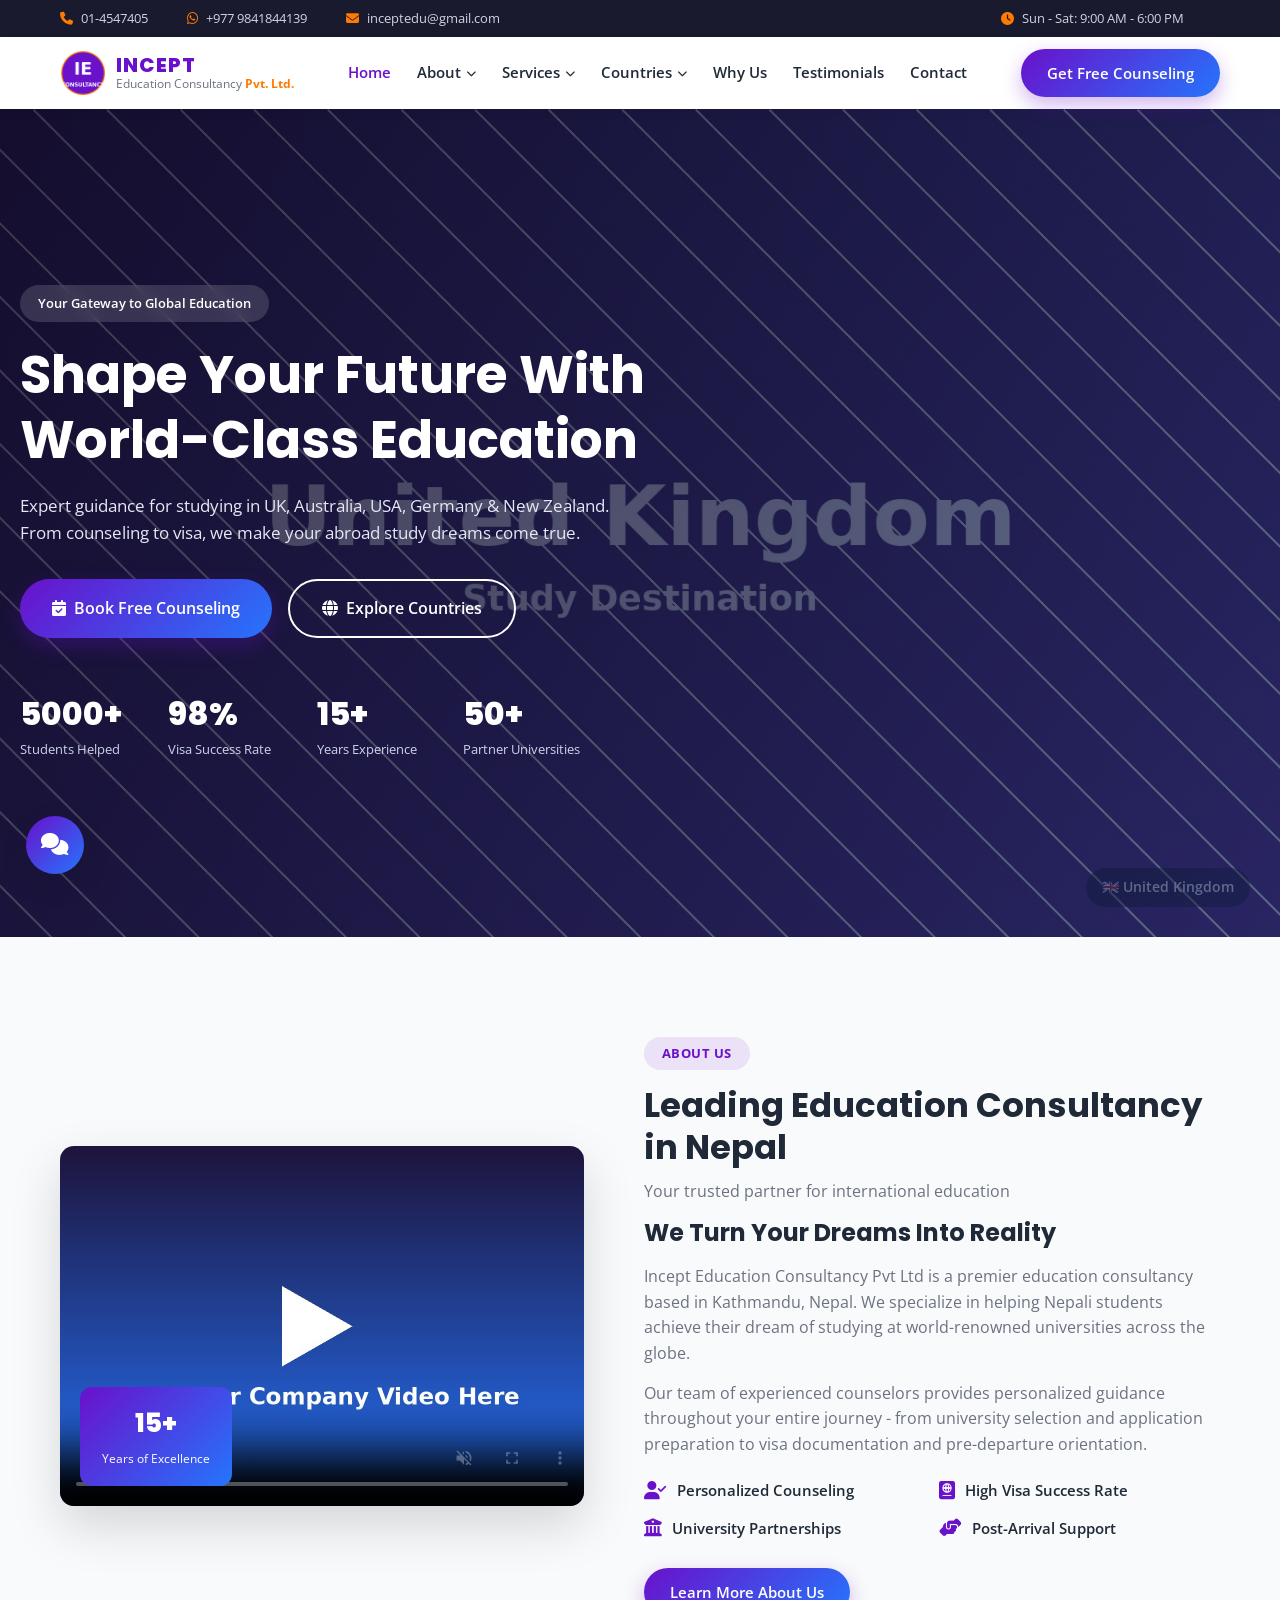
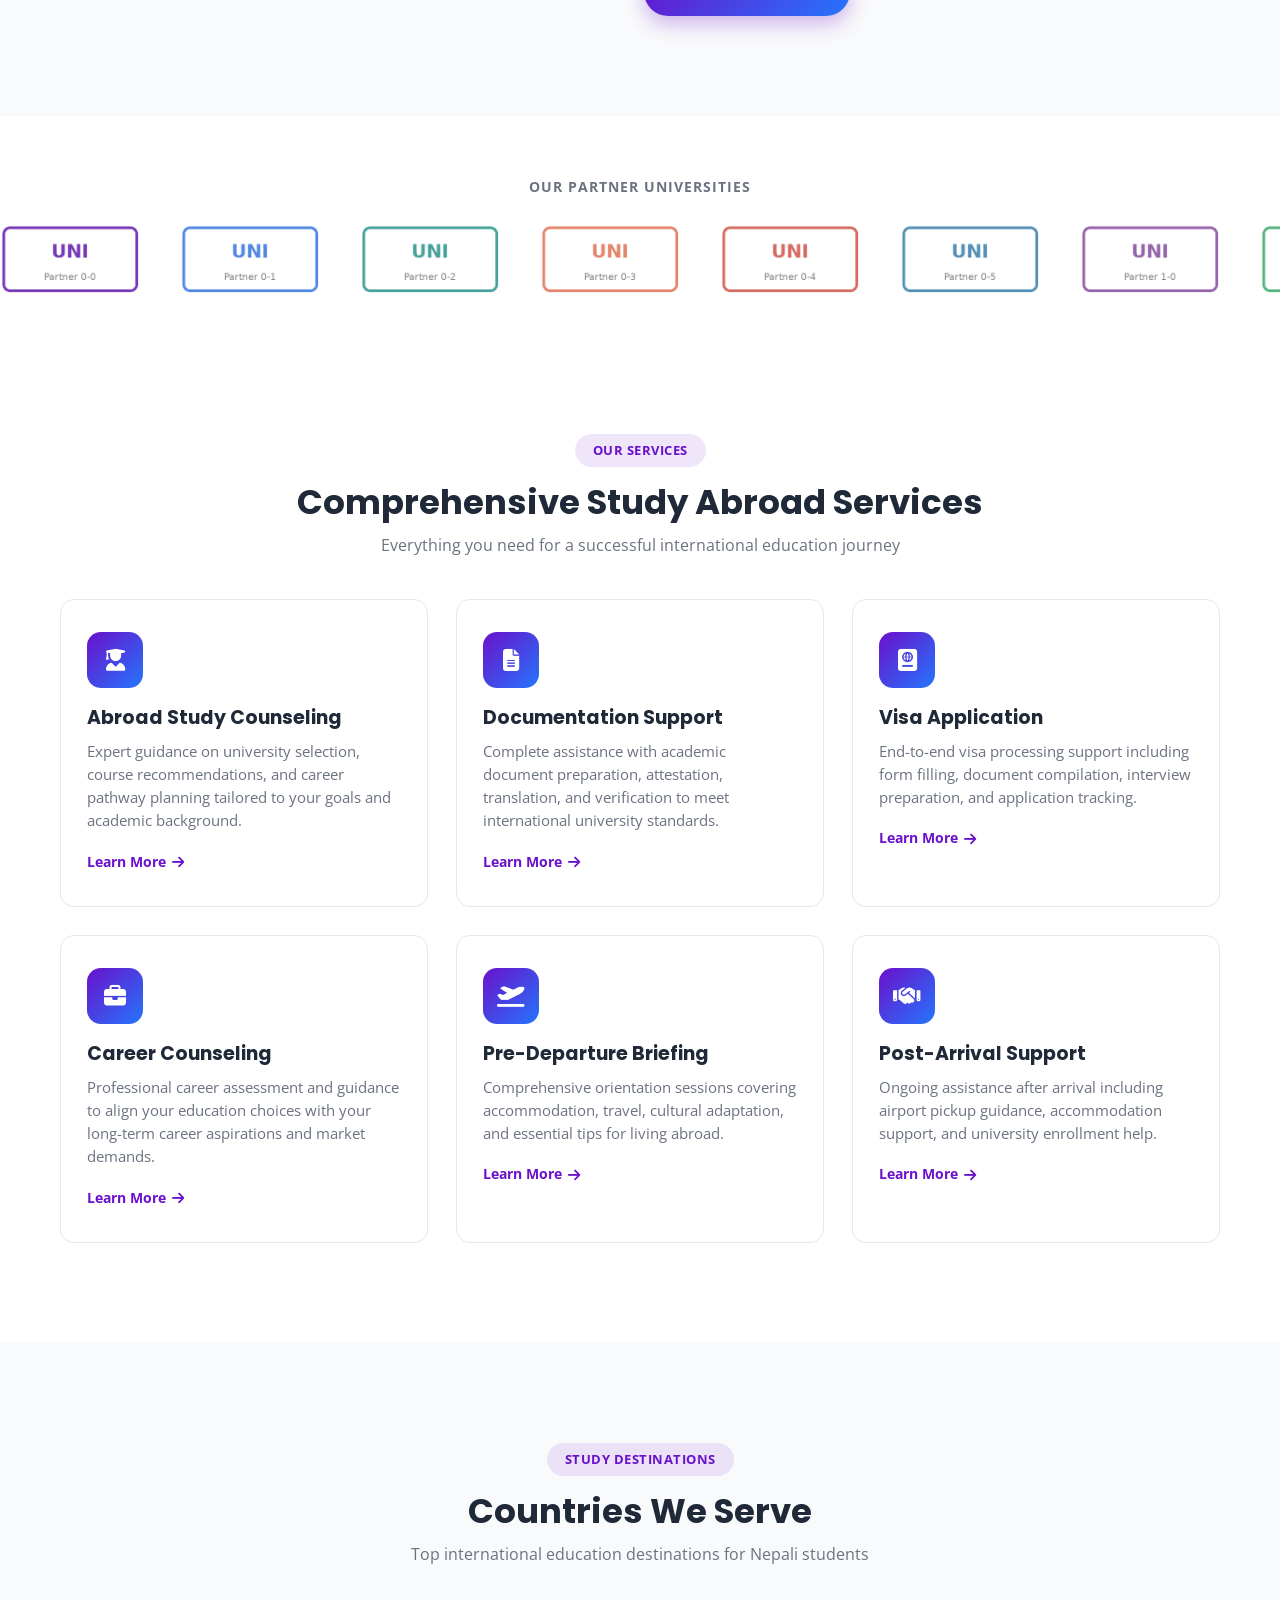
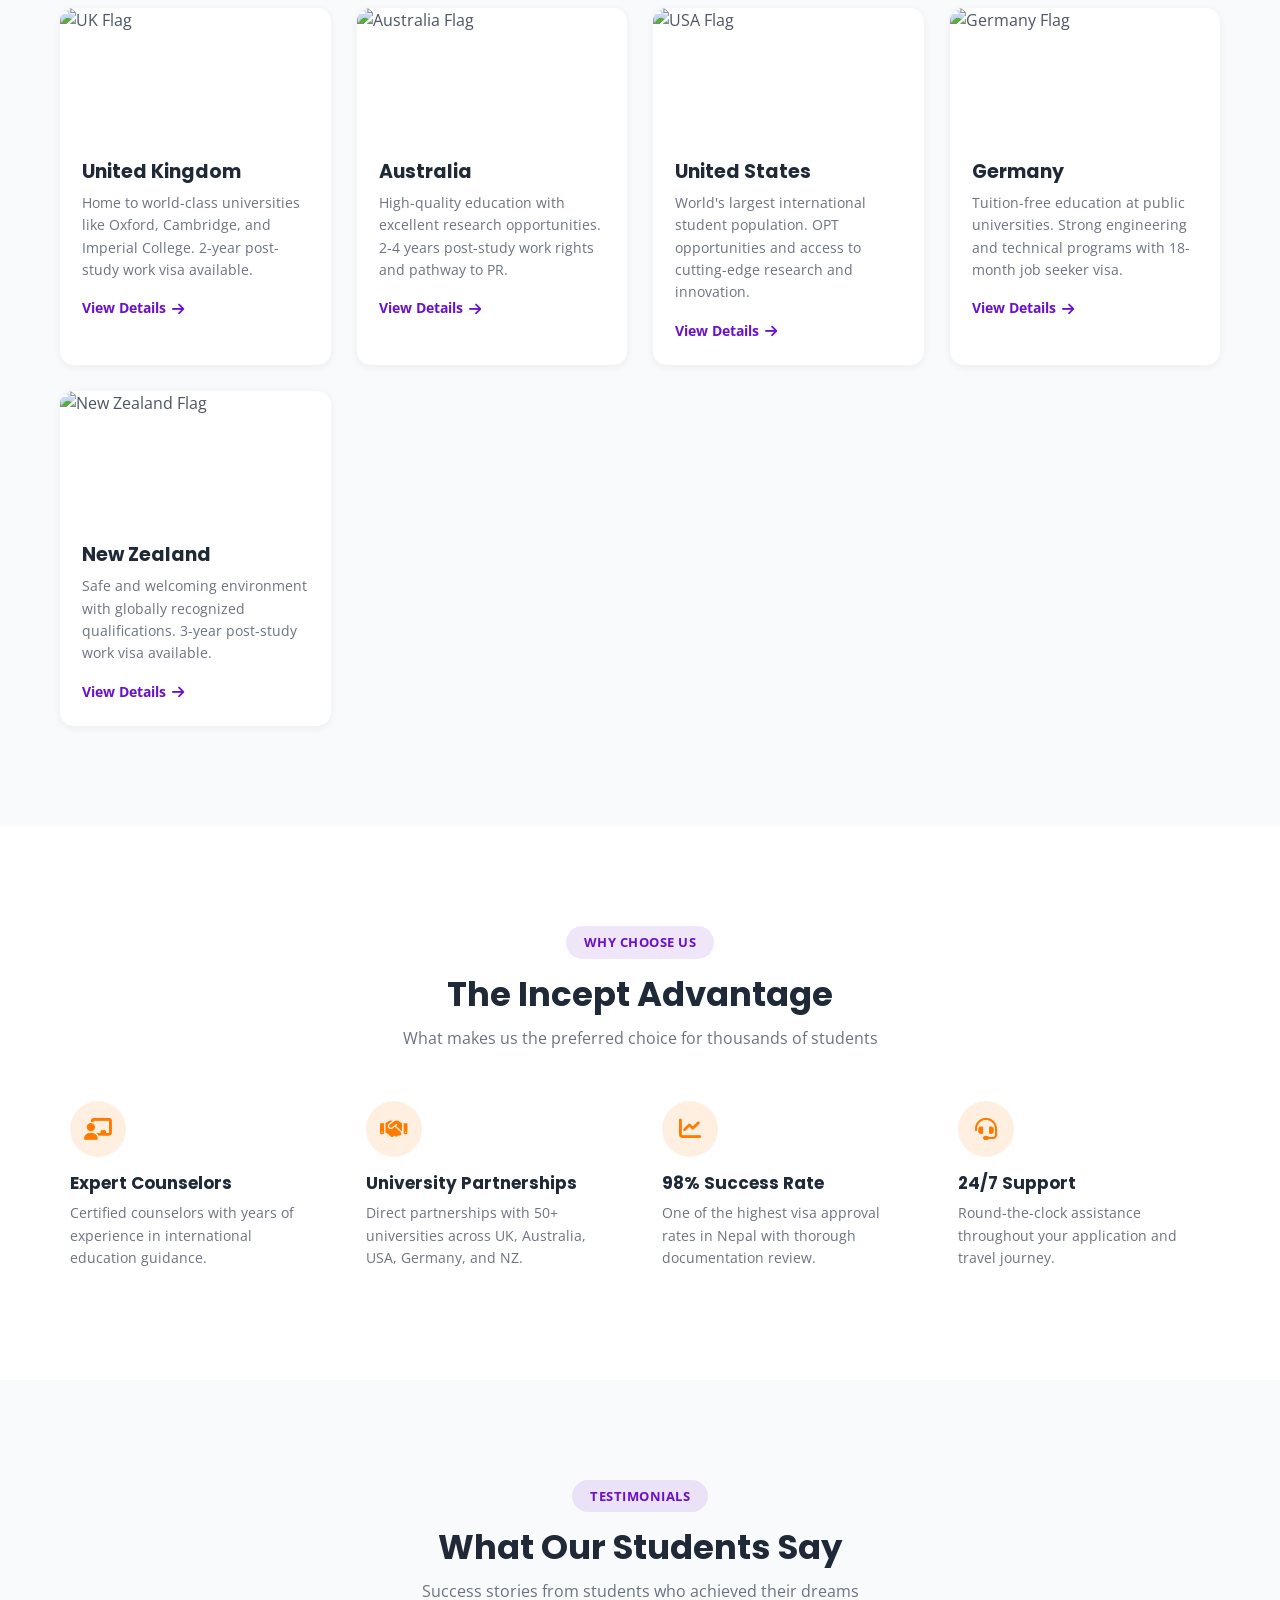
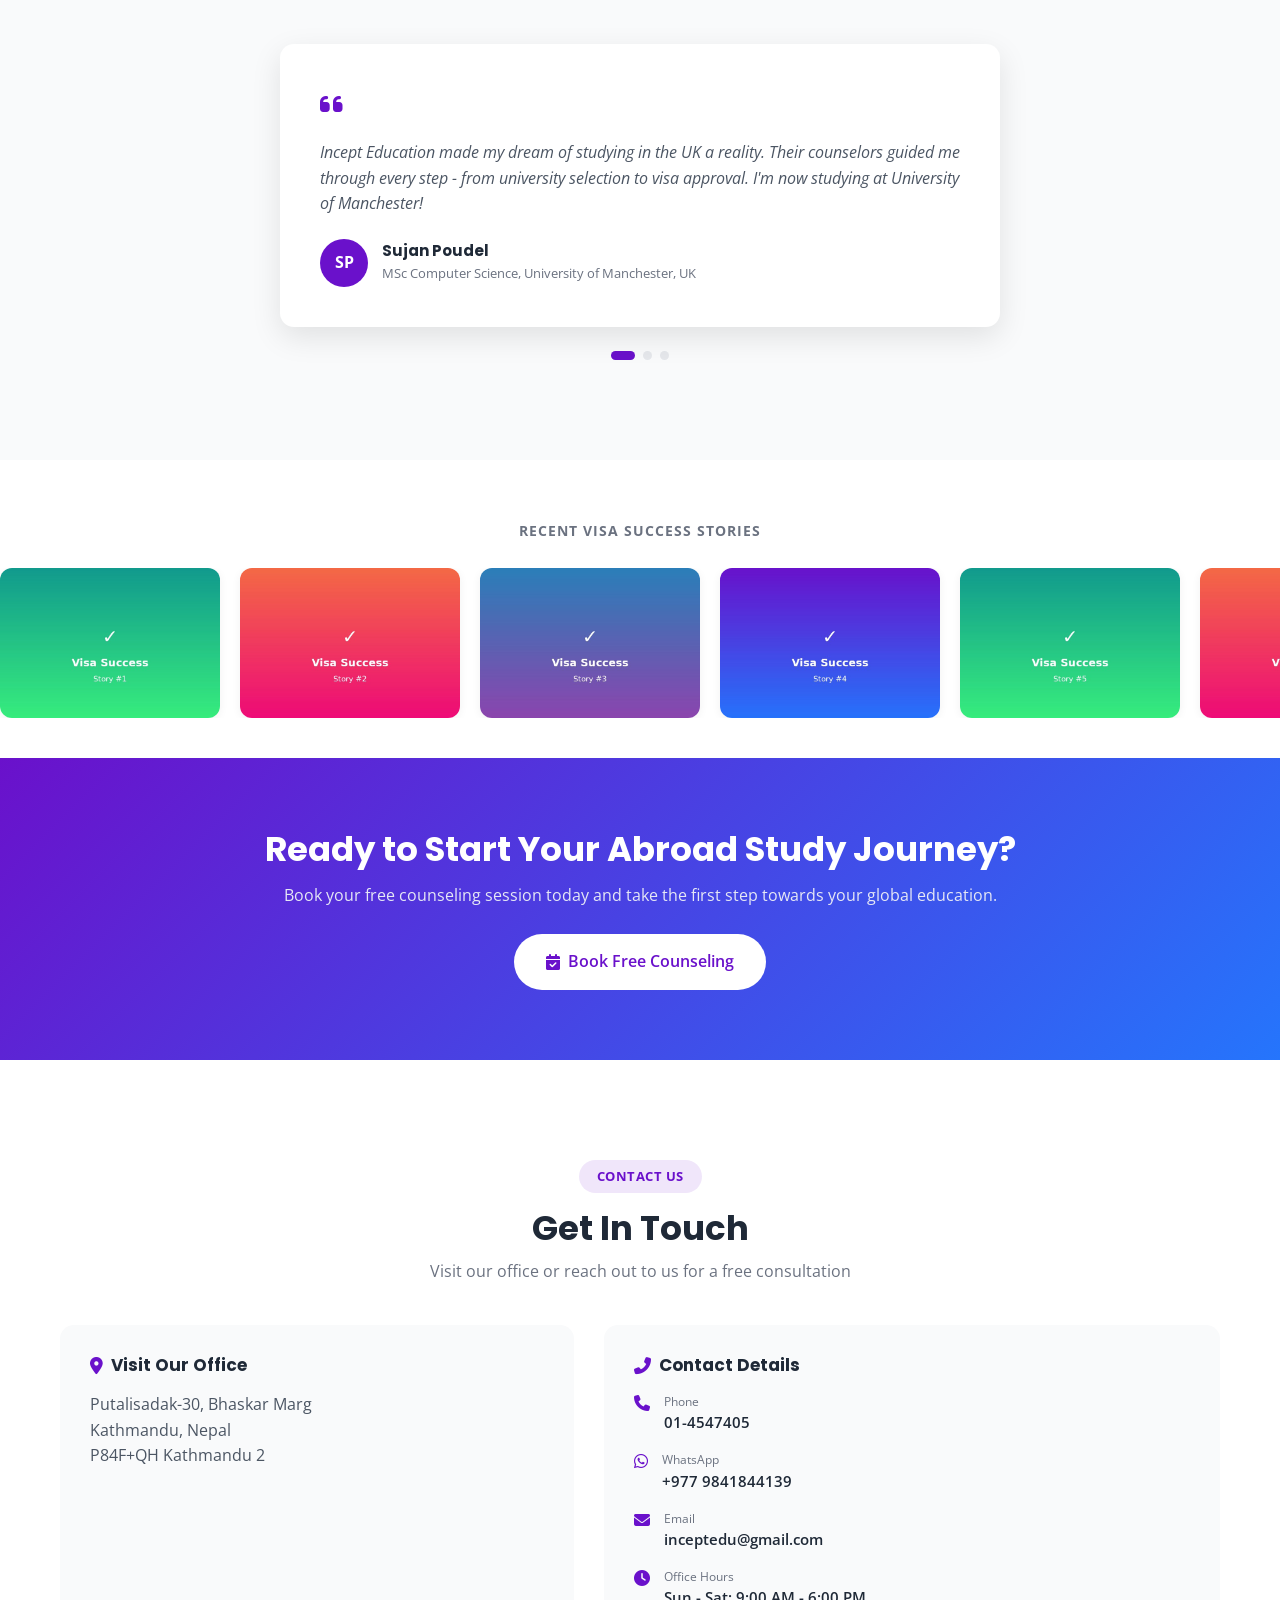
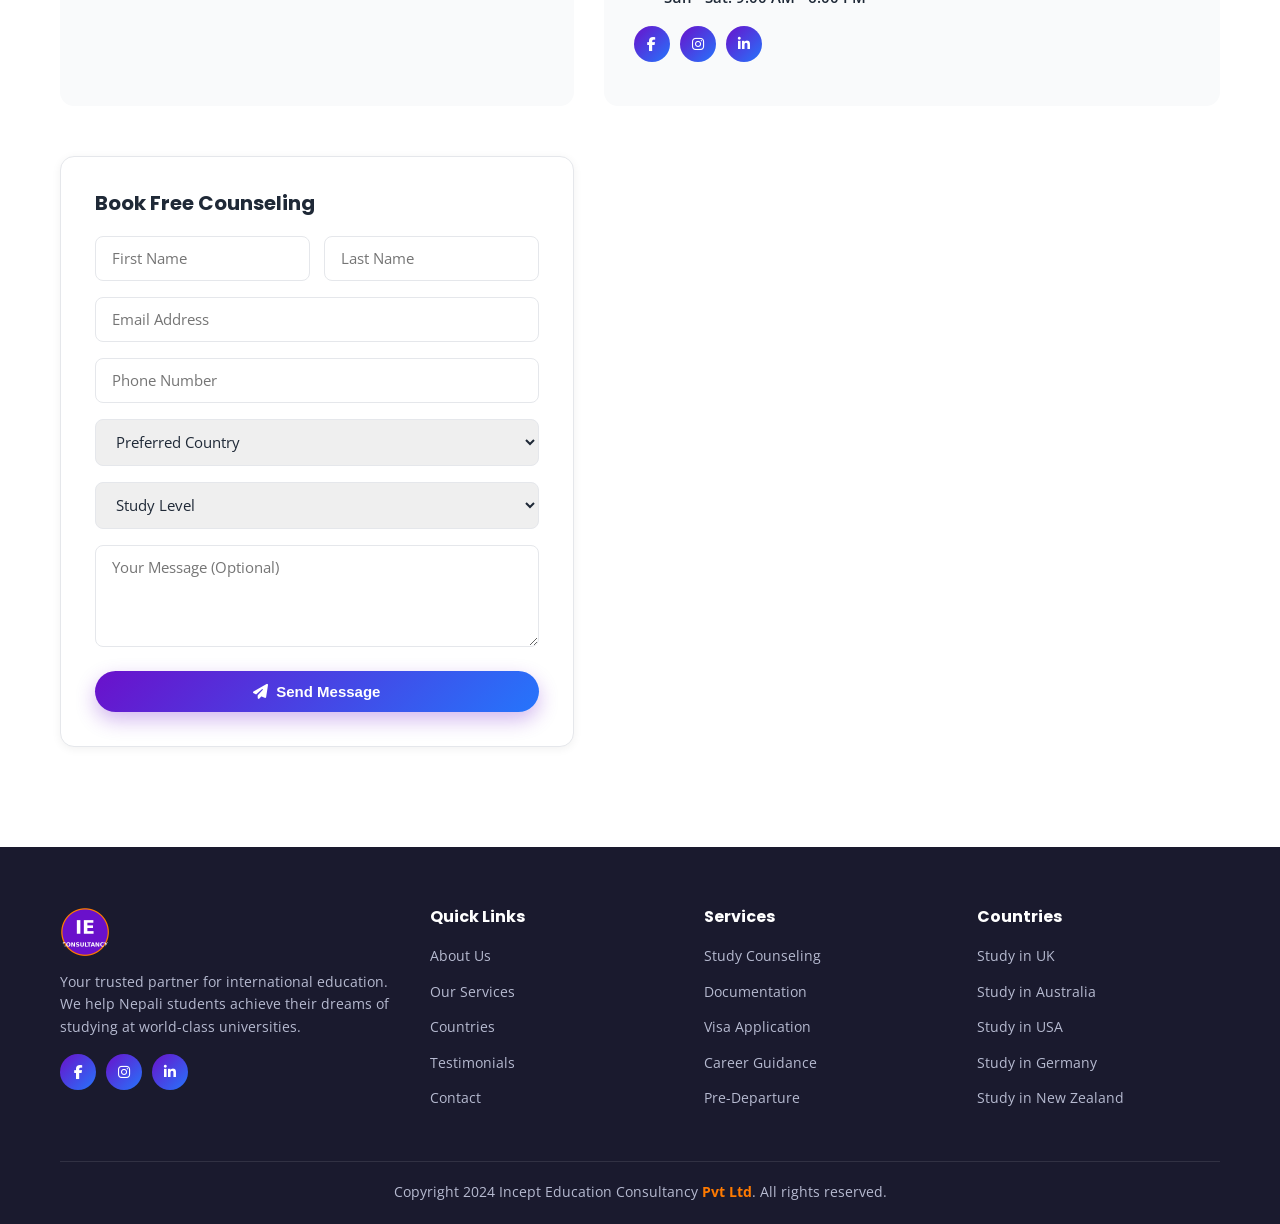
==== index.html @ 8c25e128 "Add files via upload" ====
<!DOCTYPE html>
<html lang="en">
<head>
<meta charset="UTF-8">
<meta name="viewport" content="width=device-width, initial-scale=1.0">
<title>Incept Education Consultancy Pvt Ltd - Study Abroad Experts</title>
<meta name="description" content="Incept Education Consultancy Pvt Ltd - Leading education consultancy in Nepal for UK, Australia, USA, Germany, and New Zealand. Study abroad counseling, visa application, documentation.">
<link rel="stylesheet" href="css/style.css">
<link href="https://fonts.googleapis.com/css2?family=Poppins:wght@300;400;500;600;700;800&family=Open+Sans:wght@400;500;600&display=swap" rel="stylesheet">
<link rel="stylesheet" href="https://cdnjs.cloudflare.com/ajax/libs/font-awesome/6.4.0/css/all.min.css">
</head>
<body>
<!-- Top Bar -->
<div class="top-bar">
<div class="container">
<div class="top-bar-left">
<span><i class="fas fa-phone"></i> <span class="editable" data-key="phone">01-4547405</span></span>
<span><i class="fab fa-whatsapp"></i> <span class="editable" data-key="whatsapp">+977 9841844139</span></span>
<span><i class="fas fa-envelope"></i> <span class="editable" data-key="email">inceptedu@gmail.com</span></span>
</div>
<div class="top-bar-right">
<span><i class="fas fa-clock"></i> <span class="editable" data-key="hours">Sun - Sat: 9:00 AM - 6:00 PM</span></span>
</div>
</div>
</div>
<!-- Navigation -->
<nav class="navbar" id="navbar">
<div class="container">
<a href="#" class="logo">
<img src="images/logo.png" alt="Incept Education Consultancy Logo">
<div class="logo-text">
<span class="logo-title editable" data-key="companyName">INCEPT</span>
<span class="logo-subtitle editable" data-key="companyTagline">Education Consultancy <span class="text-orange">Pvt. Ltd.</span></span>
</div>
</a>
<ul class="nav-menu" id="navMenu">
<li><a href="#home" class="active">Home</a></li>
<li class="has-dropdown">
<a href="#about" class="dropdown-toggle">About <i class="fas fa-chevron-down dropdown-arrow"></i></a>
<ul class="dropdown-menu">
<li><a href="#about">Our Story</a></li>
<li><a href="#about">Why Choose Us</a></li>
<li><a href="#testimonials">Student Success Stories</a></li>
<li><a href="#contact">Meet Our Counselors</a></li>
</ul>
</li>
<li class="has-dropdown">
<a href="#services" class="dropdown-toggle">Services <i class="fas fa-chevron-down dropdown-arrow"></i></a>
<ul class="dropdown-menu">
<li><a href="#services">Study Counseling</a></li>
<li><a href="#services">Documentation</a></li>
<li><a href="#services">Visa Application</a></li>
<li><a href="#services">Career Guidance</a></li>
<li><a href="#services">Pre-Departure Orientation</a></li>
</ul>
</li>
<li class="has-dropdown">
<a href="#countries" class="dropdown-toggle">Countries <i class="fas fa-chevron-down dropdown-arrow"></i></a>
<ul class="dropdown-menu">
<li><a href="#" onclick="openCountryModal('uk'); return false;">Study in UK</a></li>
<li><a href="#" onclick="openCountryModal('usa'); return false;">Study in USA</a></li>
<li><a href="#" onclick="openCountryModal('australia'); return false;">Study in Australia</a></li>
<li><a href="#" onclick="openCountryModal('germany'); return false;">Study in Germany</a></li>
<li><a href="#" onclick="openCountryModal('newzealand'); return false;">Study in New Zealand</a></li>
</ul>
</li>
<li><a href="#why-us">Why Us</a></li>
<li><a href="#testimonials">Testimonials</a></li>
<li><a href="#contact">Contact</a></li>
</ul>
<a href="#contact" class="btn btn-primary nav-cta">Get Free Counseling</a>
<div class="hamburger" id="hamburger">
<span></span>
<span></span>
<span></span>
</div>
</div>
</nav>
<!-- Hero Section -->
<section id="home" class="hero">
<div class="hero-bg-slider" id="heroBgSlider">
<div class="hero-bg-slide active" style="background-image:url('images/hero-bg/uk.jpg')">
<span class="hero-bg-label">🇬🇧 United Kingdom</span>
</div>
<div class="hero-bg-slide" style="background-image:url('images/hero-bg/usa.jpg')">
<span class="hero-bg-label">🇺🇸 United States</span>
</div>
<div class="hero-bg-slide" style="background-image:url('images/hero-bg/australia.jpg')">
<span class="hero-bg-label">🇦🇺 Australia</span>
</div>
<div class="hero-bg-slide" style="background-image:url('images/hero-bg/germany.jpg')">
<span class="hero-bg-label">🇩🇪 Germany</span>
</div>
<div class="hero-bg-slide" style="background-image:url('images/hero-bg/newzealand.jpg')">
<span class="hero-bg-label">🇳🇿 New Zealand</span>
</div>
</div>
<div class="hero-overlay"></div>
<div class="hero-content">
<div class="container">
<div class="hero-badge editable" data-key="heroBadge">Your Gateway to Global Education</div>
<h1 class="hero-title editable" data-key="heroTitle">Shape Your Future With World-Class Education</h1>
<p class="hero-desc editable" data-key="heroDesc">Expert guidance for studying in UK, Australia, USA, Germany & New Zealand. From counseling to visa, we make your abroad study dreams come true.</p>
<div class="hero-btns">
<a href="#contact" class="btn btn-primary btn-lg"><i class="fas fa-calendar-check"></i> Book Free Counseling</a>
<a href="#countries" class="btn btn-outline btn-lg"><i class="fas fa-globe"></i> Explore Countries</a>
</div>
<div class="hero-stats">
<div class="stat-item">
<div class="stat-number editable" data-key="stat1">5000+</div>
<div class="stat-label editable" data-key="statLabel1">Students Helped</div>
</div>
<div class="stat-item">
<div class="stat-number editable" data-key="stat2">98%</div>
<div class="stat-label editable" data-key="statLabel2">Visa Success Rate</div>
</div>
<div class="stat-item">
<div class="stat-number editable" data-key="stat3">15+</div>
<div class="stat-label editable" data-key="statLabel3">Years Experience</div>
</div>
<div class="stat-item">
<div class="stat-number editable" data-key="stat4">50+</div>
<div class="stat-label editable" data-key="statLabel4">Partner Universities</div>
</div>
</div>
</div>
</div>
</section>
<!-- About Section -->
<section id="about" class="about">
<div class="container">
<div class="about-wrapper">
<div class="about-image">
<div class="about-img-wrapper">
<video id="aboutVideo" class="about-video" poster="images/img1.jpg" controls muted playsinline>
<source src="videos/about-video.mp4" type="video/mp4">
Your browser does not support the video tag.
</video>
<div class="experience-badge">
<span class="exp-years editable" data-key="expYears">15+</span>
<span class="exp-text editable" data-key="expText">Years of Excellence</span>
</div>
</div>
</div>
<div class="about-content">
<div class="badge editable" data-key="aboutBadge">About Us</div>
<h2 class="editable" data-key="aboutTitle">Leading Education Consultancy in Nepal</h2>
<p class="section-desc editable" data-key="aboutDesc">Your trusted partner for international education</p>
<h3 class="editable" data-key="aboutHeading">We Turn Your Dreams Into Reality</h3>
<p class="editable" data-key="aboutPara1">Incept Education Consultancy Pvt Ltd is a premier education consultancy based in Kathmandu, Nepal. We specialize in helping Nepali students achieve their dream of studying at world-renowned universities across the globe.</p>
<p class="editable" data-key="aboutPara2">Our team of experienced counselors provides personalized guidance throughout your entire journey - from university selection and application preparation to visa documentation and pre-departure orientation.</p>
<div class="about-features">
<div class="about-feature">
<i class="fas fa-user-check"></i>
<span class="editable" data-key="feature1">Personalized Counseling</span>
</div>
<div class="about-feature">
<i class="fas fa-passport"></i>
<span class="editable" data-key="feature2">High Visa Success Rate</span>
</div>
<div class="about-feature">
<i class="fas fa-university"></i>
<span class="editable" data-key="feature3">University Partnerships</span>
</div>
<div class="about-feature">
<i class="fas fa-hands-helping"></i>
<span class="editable" data-key="feature4">Post-Arrival Support</span>
</div>
</div>
<a href="#contact" class="btn btn-primary">Learn More About Us</a>
</div>
</div>
</div>
</section>
<!-- University Partners Slider -->
<section class="partners">
<div class="container">
<p class="partners-heading editable" data-key="partnersHeading">Our Partner Universities</p>
</div>
<div class="partners-track-wrapper">
<div class="partners-track">
<div class="partner-logo"><img src="images/universities/logo_0_0.png" alt="Partner University Logo"></div>
<div class="partner-logo"><img src="images/universities/logo_0_1.png" alt="Partner University Logo"></div>
<div class="partner-logo"><img src="images/universities/logo_0_2.png" alt="Partner University Logo"></div>
<div class="partner-logo"><img src="images/universities/logo_0_3.png" alt="Partner University Logo"></div>
<div class="partner-logo"><img src="images/universities/logo_0_4.png" alt="Partner University Logo"></div>
<div class="partner-logo"><img src="images/universities/logo_0_5.png" alt="Partner University Logo"></div>
<div class="partner-logo"><img src="images/universities/logo_1_0.png" alt="Partner University Logo"></div>
<div class="partner-logo"><img src="images/universities/logo_1_1.png" alt="Partner University Logo"></div>
<div class="partner-logo"><img src="images/universities/logo_1_2.png" alt="Partner University Logo"></div>
<div class="partner-logo"><img src="images/universities/logo_1_3.png" alt="Partner University Logo"></div>
<div class="partner-logo"><img src="images/universities/logo_1_4.png" alt="Partner University Logo"></div>
<div class="partner-logo"><img src="images/universities/logo_1_5.png" alt="Partner University Logo"></div>
<div class="partner-logo"><img src="images/universities/logo_2_0.png" alt="Partner University Logo"></div>
<div class="partner-logo"><img src="images/universities/logo_2_1.png" alt="Partner University Logo"></div>
<div class="partner-logo"><img src="images/universities/logo_2_2.png" alt="Partner University Logo"></div>
<div class="partner-logo"><img src="images/universities/logo_2_3.png" alt="Partner University Logo"></div>
<div class="partner-logo"><img src="images/universities/logo_2_4.png" alt="Partner University Logo"></div>
<div class="partner-logo"><img src="images/universities/logo_2_5.png" alt="Partner University Logo"></div>
<div class="partner-logo"><img src="images/universities/logo_3_0.png" alt="Partner University Logo"></div>
<div class="partner-logo"><img src="images/universities/logo_3_1.png" alt="Partner University Logo"></div>
<div class="partner-logo"><img src="images/universities/logo_3_2.png" alt="Partner University Logo"></div>
<div class="partner-logo"><img src="images/universities/logo_3_3.png" alt="Partner University Logo"></div>
<div class="partner-logo"><img src="images/universities/logo_3_4.png" alt="Partner University Logo"></div>
<div class="partner-logo"><img src="images/universities/logo_3_5.png" alt="Partner University Logo"></div>
<div class="partner-logo"><img src="images/universities/logo_4_0.png" alt="Partner University Logo"></div>
<div class="partner-logo"><img src="images/universities/logo_4_1.png" alt="Partner University Logo"></div>
<div class="partner-logo"><img src="images/universities/logo_4_2.png" alt="Partner University Logo"></div>
<div class="partner-logo"><img src="images/universities/logo_4_3.png" alt="Partner University Logo"></div>
<div class="partner-logo"><img src="images/universities/logo_4_4.png" alt="Partner University Logo"></div>
<div class="partner-logo"><img src="images/universities/logo_4_5.png" alt="Partner University Logo"></div>
<!-- duplicate set for seamless infinite loop -->
<div class="partner-logo"><img src="images/universities/logo_0_0.png" alt="Partner University Logo"></div>
<div class="partner-logo"><img src="images/universities/logo_0_1.png" alt="Partner University Logo"></div>
<div class="partner-logo"><img src="images/universities/logo_0_2.png" alt="Partner University Logo"></div>
<div class="partner-logo"><img src="images/universities/logo_0_3.png" alt="Partner University Logo"></div>
<div class="partner-logo"><img src="images/universities/logo_0_4.png" alt="Partner University Logo"></div>
<div class="partner-logo"><img src="images/universities/logo_0_5.png" alt="Partner University Logo"></div>
<div class="partner-logo"><img src="images/universities/logo_1_0.png" alt="Partner University Logo"></div>
<div class="partner-logo"><img src="images/universities/logo_1_1.png" alt="Partner University Logo"></div>
<div class="partner-logo"><img src="images/universities/logo_1_2.png" alt="Partner University Logo"></div>
<div class="partner-logo"><img src="images/universities/logo_1_3.png" alt="Partner University Logo"></div>
<div class="partner-logo"><img src="images/universities/logo_1_4.png" alt="Partner University Logo"></div>
<div class="partner-logo"><img src="images/universities/logo_1_5.png" alt="Partner University Logo"></div>
<div class="partner-logo"><img src="images/universities/logo_2_0.png" alt="Partner University Logo"></div>
<div class="partner-logo"><img src="images/universities/logo_2_1.png" alt="Partner University Logo"></div>
<div class="partner-logo"><img src="images/universities/logo_2_2.png" alt="Partner University Logo"></div>
<div class="partner-logo"><img src="images/universities/logo_2_3.png" alt="Partner University Logo"></div>
<div class="partner-logo"><img src="images/universities/logo_2_4.png" alt="Partner University Logo"></div>
<div class="partner-logo"><img src="images/universities/logo_2_5.png" alt="Partner University Logo"></div>
<div class="partner-logo"><img src="images/universities/logo_3_0.png" alt="Partner University Logo"></div>
<div class="partner-logo"><img src="images/universities/logo_3_1.png" alt="Partner University Logo"></div>
<div class="partner-logo"><img src="images/universities/logo_3_2.png" alt="Partner University Logo"></div>
<div class="partner-logo"><img src="images/universities/logo_3_3.png" alt="Partner University Logo"></div>
<div class="partner-logo"><img src="images/universities/logo_3_4.png" alt="Partner University Logo"></div>
<div class="partner-logo"><img src="images/universities/logo_3_5.png" alt="Partner University Logo"></div>
<div class="partner-logo"><img src="images/universities/logo_4_0.png" alt="Partner University Logo"></div>
<div class="partner-logo"><img src="images/universities/logo_4_1.png" alt="Partner University Logo"></div>
<div class="partner-logo"><img src="images/universities/logo_4_2.png" alt="Partner University Logo"></div>
<div class="partner-logo"><img src="images/universities/logo_4_3.png" alt="Partner University Logo"></div>
<div class="partner-logo"><img src="images/universities/logo_4_4.png" alt="Partner University Logo"></div>
<div class="partner-logo"><img src="images/universities/logo_4_5.png" alt="Partner University Logo"></div>
</div>
</div>
</section>
<!-- Services Section -->
<section id="services" class="services">
<div class="container">
<div class="badge editable" data-key="servicesBadge">Our Services</div>
<h2 class="editable" data-key="servicesTitle">Comprehensive Study Abroad Services</h2>
<p class="section-desc editable" data-key="servicesDesc">Everything you need for a successful international education journey</p>
<div class="services-grid">
<div class="service-card">
<div class="service-icon"><i class="fas fa-user-graduate"></i></div>
<h3 class="editable" data-key="service1Title">Abroad Study Counseling</h3>
<p class="editable" data-key="service1Desc">Expert guidance on university selection, course recommendations, and career pathway planning tailored to your goals and academic background.</p>
<a href="#contact" class="service-link">Learn More <i class="fas fa-arrow-right"></i></a>
</div>
<div class="service-card">
<div class="service-icon"><i class="fas fa-file-alt"></i></div>
<h3 class="editable" data-key="service2Title">Documentation Support</h3>
<p class="editable" data-key="service2Desc">Complete assistance with academic document preparation, attestation, translation, and verification to meet international university standards.</p>
<a href="#contact" class="service-link">Learn More <i class="fas fa-arrow-right"></i></a>
</div>
<div class="service-card">
<div class="service-icon"><i class="fas fa-passport"></i></div>
<h3 class="editable" data-key="service3Title">Visa Application</h3>
<p class="editable" data-key="service3Desc">End-to-end visa processing support including form filling, document compilation, interview preparation, and application tracking.</p>
<a href="#contact" class="service-link">Learn More <i class="fas fa-arrow-right"></i></a>
</div>
<div class="service-card">
<div class="service-icon"><i class="fas fa-briefcase"></i></div>
<h3 class="editable" data-key="service4Title">Career Counseling</h3>
<p class="editable" data-key="service4Desc">Professional career assessment and guidance to align your education choices with your long-term career aspirations and market demands.</p>
<a href="#contact" class="service-link">Learn More <i class="fas fa-arrow-right"></i></a>
</div>
<div class="service-card">
<div class="service-icon"><i class="fas fa-plane-departure"></i></div>
<h3 class="editable" data-key="service5Title">Pre-Departure Briefing</h3>
<p class="editable" data-key="service5Desc">Comprehensive orientation sessions covering accommodation, travel, cultural adaptation, and essential tips for living abroad.</p>
<a href="#contact" class="service-link">Learn More <i class="fas fa-arrow-right"></i></a>
</div>
<div class="service-card">
<div class="service-icon"><i class="fas fa-handshake"></i></div>
<h3 class="editable" data-key="service6Title">Post-Arrival Support</h3>
<p class="editable" data-key="service6Desc">Ongoing assistance after arrival including airport pickup guidance, accommodation support, and university enrollment help.</p>
<a href="#contact" class="service-link">Learn More <i class="fas fa-arrow-right"></i></a>
</div>
</div>
</div>
</section>
<!-- Countries Section -->
<section id="countries" class="countries">
<div class="container">
<div class="badge editable" data-key="countriesBadge">Study Destinations</div>
<h2 class="editable" data-key="countriesTitle">Countries We Serve</h2>
<p class="section-desc editable" data-key="countriesDesc">Top international education destinations for Nepali students</p>
<div class="countries-grid">
<div class="country-card" onclick="openCountryModal('uk')">
<div class="country-flag-wrapper">
<img src="https://flagcdn.com/w160/gb.png" alt="UK Flag" class="country-flag">
</div>
<div class="country-info">
<h3 class="editable" data-key="country1Name">United Kingdom</h3>
<p class="editable" data-key="country1Desc">Home to world-class universities like Oxford, Cambridge, and Imperial College. 2-year post-study work visa available.</p>
<a href="#" class="country-link" onclick="openCountryModal('uk'); event.stopPropagation(); return false;">View Details <i class="fas fa-arrow-right"></i></a>
</div>
</div>
<div class="country-card" onclick="openCountryModal('australia')">
<div class="country-flag-wrapper">
<img src="https://flagcdn.com/w160/au.png" alt="Australia Flag" class="country-flag">
</div>
<div class="country-info">
<h3 class="editable" data-key="country2Name">Australia</h3>
<p class="editable" data-key="country2Desc">High-quality education with excellent research opportunities. 2-4 years post-study work rights and pathway to PR.</p>
<a href="#" class="country-link" onclick="openCountryModal('australia'); event.stopPropagation(); return false;">View Details <i class="fas fa-arrow-right"></i></a>
</div>
</div>
<div class="country-card" onclick="openCountryModal('usa')">
<div class="country-flag-wrapper">
<img src="https://flagcdn.com/w160/us.png" alt="USA Flag" class="country-flag">
</div>
<div class="country-info">
<h3 class="editable" data-key="country3Name">United States</h3>
<p class="editable" data-key="country3Desc">World's largest international student population. OPT opportunities and access to cutting-edge research and innovation.</p>
<a href="#" class="country-link" onclick="openCountryModal('usa'); event.stopPropagation(); return false;">View Details <i class="fas fa-arrow-right"></i></a>
</div>
</div>
<div class="country-card" onclick="openCountryModal('germany')">
<div class="country-flag-wrapper">
<img src="https://flagcdn.com/w160/de.png" alt="Germany Flag" class="country-flag">
</div>
<div class="country-info">
<h3 class="editable" data-key="country4Name">Germany</h3>
<p class="editable" data-key="country4Desc">Tuition-free education at public universities. Strong engineering and technical programs with 18-month job seeker visa.</p>
<a href="#" class="country-link" onclick="openCountryModal('germany'); event.stopPropagation(); return false;">View Details <i class="fas fa-arrow-right"></i></a>
</div>
</div>
<div class="country-card" onclick="openCountryModal('newzealand')">
<div class="country-flag-wrapper">
<img src="https://flagcdn.com/w160/nz.png" alt="New Zealand Flag" class="country-flag">
</div>
<div class="country-info">
<h3 class="editable" data-key="country5Name">New Zealand</h3>
<p class="editable" data-key="country5Desc">Safe and welcoming environment with globally recognized qualifications. 3-year post-study work visa available.</p>
<a href="#" class="country-link" onclick="openCountryModal('newzealand'); event.stopPropagation(); return false;">View Details <i class="fas fa-arrow-right"></i></a>
</div>
</div>
</div>
</div>
</section>

<!-- Country Detail Modal -->
<div class="country-modal-overlay" id="countryModalOverlay">
<div class="country-modal">
<button class="country-modal-close" id="countryModalClose"><i class="fas fa-times"></i></button>
<div class="country-modal-hero" id="countryModalHero">
<img id="countryModalFlag" src="" alt="">
<h2 id="countryModalTitle"></h2>
</div>
<div class="country-modal-body">
<div class="country-modal-stats" id="countryModalStats"></div>
<p id="countryModalIntro"></p>
<h4>Why Study Here</h4>
<ul id="countryModalWhy"></ul>
<h4>Popular Fields</h4>
<p id="countryModalFields"></p>
<a href="#contact" class="btn btn-primary" id="countryModalCta" onclick="closeCountryModal()">Book Free Counseling for This Country</a>
</div>
</div>
</div>

<!-- Why Choose Us Section -->
<section id="why-us" class="why-choose">
<div class="container">
<div class="badge editable" data-key="whyBadge">Why Choose Us</div>
<h2 class="editable" data-key="whyTitle">The Incept Advantage</h2>
<p class="section-desc editable" data-key="whyDesc">What makes us the preferred choice for thousands of students</p>
<div class="why-grid">
<div class="why-feature">
<div class="why-icon"><i class="fas fa-chalkboard-teacher"></i></div>
<h3 class="editable" data-key="why1Title">Expert Counselors</h3>
<p class="editable" data-key="why1Desc">Certified counselors with years of experience in international education guidance.</p>
</div>
<div class="why-feature">
<div class="why-icon"><i class="fas fa-handshake"></i></div>
<h3 class="editable" data-key="why2Title">University Partnerships</h3>
<p class="editable" data-key="why2Desc">Direct partnerships with 50+ universities across UK, Australia, USA, Germany, and NZ.</p>
</div>
<div class="why-feature">
<div class="why-icon"><i class="fas fa-chart-line"></i></div>
<h3 class="editable" data-key="why3Title">98% Success Rate</h3>
<p class="editable" data-key="why3Desc">One of the highest visa approval rates in Nepal with thorough documentation review.</p>
</div>
<div class="why-feature">
<div class="why-icon"><i class="fas fa-headset"></i></div>
<h3 class="editable" data-key="why4Title">24/7 Support</h3>
<p class="editable" data-key="why4Desc">Round-the-clock assistance throughout your application and travel journey.</p>
</div>
</div>
</div>
</section>
<!-- Testimonials Section -->
<section id="testimonials" class="testimonials">
<div class="container">
<div class="badge editable" data-key="testiBadge">Testimonials</div>
<h2 class="editable" data-key="testiTitle">What Our Students Say</h2>
<p class="section-desc editable" data-key="testiDesc">Success stories from students who achieved their dreams</p>
<div class="testimonials-slider">
<div class="testimonial-card active">
<div class="testimonial-quote"><i class="fas fa-quote-left"></i></div>
<p class="testimonial-text editable" data-key="testi1Text">Incept Education made my dream of studying in the UK a reality. Their counselors guided me through every step - from university selection to visa approval. I'm now studying at University of Manchester!</p>
<div class="testimonial-author">
<div class="author-avatar" style="background: #6a11cb;">SP</div>
<div class="author-info">
<h4 class="editable" data-key="testi1Name">Sujan Poudel</h4>
<p class="editable" data-key="testi1Detail">MSc Computer Science, University of Manchester, UK</p>
</div>
</div>
</div>
<div class="testimonial-card">
<div class="testimonial-quote"><i class="fas fa-quote-left"></i></div>
<p class="testimonial-text editable" data-key="testi2Text">The team at Incept is incredibly professional and supportive. They helped me secure admission to my dream university in Australia with a scholarship. Highly recommended!</p>
<div class="testimonial-author">
<div class="author-avatar" style="background: #f46b45;">PK</div>
<div class="author-info">
<h4 class="editable" data-key="testi2Name">Priya Karki</h4>
<p class="editable" data-key="testi2Detail">BBA, University of Melbourne, Australia</p>
</div>
</div>
</div>
<div class="testimonial-card">
<div class="testimonial-quote"><i class="fas fa-quote-left"></i></div>
<p class="testimonial-text editable" data-key="testi3Text">I was confused about which country to choose for my engineering degree. The career counseling at Incept helped me choose Germany - and the best part, no tuition fees! Thank you Incept!</p>
<div class="testimonial-author">
<div class="author-avatar" style="background: #11998e;">RS</div>
<div class="author-info">
<h4 class="editable" data-key="testi3Name">Ramesh Sharma</h4>
<p class="editable" data-key="testi3Detail">BSc Mechanical Engineering, TU Munich, Germany</p>
</div>
</div>
</div>
</div>
<div class="testimonial-dots">
<span class="dot active"></span>
<span class="dot"></span>
<span class="dot"></span>
</div>
</div>
</section>
<!-- Success Stories Sliding Gallery -->
<section class="success-slider-section">
<div class="container">
<p class="partners-heading editable" data-key="successStoriesHeading">Recent Visa Success Stories</p>
</div>
<div class="success-track-wrapper">
<div class="success-track">
<div class="success-photo"><img src="images/success-stories/story1.jpg" alt="Student visa success story"></div>
<div class="success-photo"><img src="images/success-stories/story2.jpg" alt="Student visa success story"></div>
<div class="success-photo"><img src="images/success-stories/story3.jpg" alt="Student visa success story"></div>
<div class="success-photo"><img src="images/success-stories/story4.jpg" alt="Student visa success story"></div>
<div class="success-photo"><img src="images/success-stories/story5.jpg" alt="Student visa success story"></div>
<div class="success-photo"><img src="images/success-stories/story6.jpg" alt="Student visa success story"></div>
<div class="success-photo"><img src="images/success-stories/story7.jpg" alt="Student visa success story"></div>
<div class="success-photo"><img src="images/success-stories/story8.jpg" alt="Student visa success story"></div>
<div class="success-photo"><img src="images/success-stories/story9.jpg" alt="Student visa success story"></div>
<div class="success-photo"><img src="images/success-stories/story10.jpg" alt="Student visa success story"></div>
<div class="success-photo"><img src="images/success-stories/story11.jpg" alt="Student visa success story"></div>
<div class="success-photo"><img src="images/success-stories/story12.jpg" alt="Student visa success story"></div>
<div class="success-photo"><img src="images/success-stories/story13.jpg" alt="Student visa success story"></div>
<div class="success-photo"><img src="images/success-stories/story14.jpg" alt="Student visa success story"></div>
<div class="success-photo"><img src="images/success-stories/story15.jpg" alt="Student visa success story"></div>
<div class="success-photo"><img src="images/success-stories/story16.jpg" alt="Student visa success story"></div>
<!-- duplicate set for seamless infinite loop -->
<div class="success-photo"><img src="images/success-stories/story1.jpg" alt="Student visa success story"></div>
<div class="success-photo"><img src="images/success-stories/story2.jpg" alt="Student visa success story"></div>
<div class="success-photo"><img src="images/success-stories/story3.jpg" alt="Student visa success story"></div>
<div class="success-photo"><img src="images/success-stories/story4.jpg" alt="Student visa success story"></div>
<div class="success-photo"><img src="images/success-stories/story5.jpg" alt="Student visa success story"></div>
<div class="success-photo"><img src="images/success-stories/story6.jpg" alt="Student visa success story"></div>
<div class="success-photo"><img src="images/success-stories/story7.jpg" alt="Student visa success story"></div>
<div class="success-photo"><img src="images/success-stories/story8.jpg" alt="Student visa success story"></div>
<div class="success-photo"><img src="images/success-stories/story9.jpg" alt="Student visa success story"></div>
<div class="success-photo"><img src="images/success-stories/story10.jpg" alt="Student visa success story"></div>
<div class="success-photo"><img src="images/success-stories/story11.jpg" alt="Student visa success story"></div>
<div class="success-photo"><img src="images/success-stories/story12.jpg" alt="Student visa success story"></div>
<div class="success-photo"><img src="images/success-stories/story13.jpg" alt="Student visa success story"></div>
<div class="success-photo"><img src="images/success-stories/story14.jpg" alt="Student visa success story"></div>
<div class="success-photo"><img src="images/success-stories/story15.jpg" alt="Student visa success story"></div>
<div class="success-photo"><img src="images/success-stories/story16.jpg" alt="Student visa success story"></div>
</div>
</div>
</section>
<!-- CTA Section -->
<section class="cta">
<div class="container">
<h2 class="editable" data-key="ctaTitle">Ready to Start Your Abroad Study Journey?</h2>
<p class="editable" data-key="ctaDesc">Book your free counseling session today and take the first step towards your global education.</p>
<a href="#contact" class="btn btn-white btn-lg"><i class="fas fa-calendar-check"></i> Book Free Counseling</a>
</div>
</section>
<!-- Contact Section -->
<section id="contact" class="contact">
<div class="container">
<div class="badge editable" data-key="contactBadge">Contact Us</div>
<h2 class="editable" data-key="contactTitle">Get In Touch</h2>
<p class="section-desc editable" data-key="contactDesc">Visit our office or reach out to us for a free consultation</p>
<div class="contact-wrapper">
<div class="contact-card">
<h3><i class="fas fa-map-marker-alt"></i> Visit Our Office</h3>
<p class="editable" data-key="address">Putalisadak-30, Bhaskar Marg<br>Kathmandu, Nepal<br>P84F+QH Kathmandu 2</p>
<div class="contact-map">
<iframe src="https://www.google.com/maps/embed?pb=!1m18!1m12!1m3!1d2823.0!2d85.3186!3d27.7104!2m3!1f0!2f0!3f0!3m2!1i1024!2i768!4f13.1!3m3!1m2!1s0x0%3A0x0!2zMjfCsDQyJzM4LjEiTiA4NcKwMTknMDcuMCJF!5e0!3m2!1sen!2snp!4v1600000000000!5m2!1sen!2snp" width="100%" height="200" style="border:0; border-radius:12px;" allowfullscreen="" loading="lazy"></iframe>
</div>
</div>
<div class="contact-card">
<h3><i class="fas fa-phone-alt"></i> Contact Details</h3>
<div class="contact-item">
<i class="fas fa-phone"></i>
<div>
<label>Phone</label>
<p class="editable" data-key="phone">01-4547405</p>
</div>
</div>
<div class="contact-item">
<i class="fab fa-whatsapp"></i>
<div>
<label>WhatsApp</label>
<p class="editable" data-key="whatsapp">+977 9841844139</p>
</div>
</div>
<div class="contact-item">
<i class="fas fa-envelope"></i>
<div>
<label>Email</label>
<p class="editable" data-key="email">inceptedu@gmail.com</p>
</div>
</div>
<div class="contact-item">
<i class="fas fa-clock"></i>
<div>
<label>Office Hours</label>
<p class="editable" data-key="hours">Sun - Sat: 9:00 AM - 6:00 PM</p>
</div>
</div>
<div class="social-links">
<a href="https://www.facebook.com/incepteducationconsultancy" target="_blank"><i class="fab fa-facebook-f"></i></a>
<a href="https://www.instagram.com/incepteducationconsultancy" target="_blank"><i class="fab fa-instagram"></i></a>
<a href="https://linkedin.com/company/incept-education-consultancy-pvt-ltd" target="_blank"><i class="fab fa-linkedin-in"></i></a>
</div>
</div>
<div class="contact-form-wrapper">
<h3 class="editable" data-key="formTitle">Book Free Counseling</h3>
<form id="contactForm" class="contact-form">
<div class="form-row">
<div class="form-group">
<input type="text" name="firstName" placeholder="First Name" required>
</div>
<div class="form-group">
<input type="text" name="lastName" placeholder="Last Name" required>
</div>
</div>
<div class="form-group">
<input type="email" name="email" placeholder="Email Address" required>
</div>
<div class="form-group">
<input type="tel" name="phone" placeholder="Phone Number" required>
</div>
<div class="form-group">
<select name="country" required>
<option value="">Preferred Country</option>
<option value="uk">United Kingdom</option>
<option value="australia">Australia</option>
<option value="usa">United States</option>
<option value="germany">Germany</option>
<option value="new-zealand">New Zealand</option>
</select>
</div>
<div class="form-group">
<select name="level" required>
<option value="">Study Level</option>
<option value="bachelors">Bachelors</option>
<option value="masters">Masters</option>
<option value="phd">PhD</option>
<option value="diploma">Diploma</option>
<option value="foundation">Foundation</option>
</select>
</div>
<div class="form-group">
<textarea name="message" placeholder="Your Message (Optional)" rows="4"></textarea>
</div>
<button type="submit" class="btn btn-primary btn-full"><i class="fas fa-paper-plane"></i> Send Message</button>
</form>
</div>
</div>
</div>
</section>
<!-- Footer -->
<footer class="footer">
<div class="container">
<div class="footer-grid">
<div class="footer-about">
<div class="footer-logo">
<img src="images/logo.png" alt="Incept Education Consultancy Pvt Ltd Logo">
</div>
<p class="editable" data-key="footerDesc">Your trusted partner for international education. We help Nepali students achieve their dreams of studying at world-class universities.</p>
<div class="social-links">
<a href="https://www.facebook.com/incepteducationconsultancy" target="_blank"><i class="fab fa-facebook-f"></i></a>
<a href="https://www.instagram.com/incepteducationconsultancy" target="_blank"><i class="fab fa-instagram"></i></a>
<a href="https://linkedin.com/company/incept-education-consultancy-pvt-ltd" target="_blank"><i class="fab fa-linkedin-in"></i></a>
</div>
</div>
<div class="footer-links">
<h3>Quick Links</h3>
<ul>
<li><a href="#about">About Us</a></li>
<li><a href="#services">Our Services</a></li>
<li><a href="#countries">Countries</a></li>
<li><a href="#testimonials">Testimonials</a></li>
<li><a href="#contact">Contact</a></li>
</ul>
</div>
<div class="footer-links">
<h3>Services</h3>
<ul>
<li><a href="#services">Study Counseling</a></li>
<li><a href="#services">Documentation</a></li>
<li><a href="#services">Visa Application</a></li>
<li><a href="#services">Career Guidance</a></li>
<li><a href="#services">Pre-Departure</a></li>
</ul>
</div>
<div class="footer-links">
<h3>Countries</h3>
<ul>
<li><a href="#" onclick="openCountryModal('uk'); return false;">Study in UK</a></li>
<li><a href="#" onclick="openCountryModal('australia'); return false;">Study in Australia</a></li>
<li><a href="#" onclick="openCountryModal('usa'); return false;">Study in USA</a></li>
<li><a href="#" onclick="openCountryModal('germany'); return false;">Study in Germany</a></li>
<li><a href="#" onclick="openCountryModal('newzealand'); return false;">Study in New Zealand</a></li>
</ul>
</div>
</div>
<div class="footer-bottom">
<p>Copyright 2024 <span class="editable" data-key="companyFullName">Incept Education Consultancy <span class="text-orange">Pvt Ltd</span></span>. All rights reserved.</p>
</div>
</div>
</footer>
<!-- Back to Top Button -->
<a href="#" class="back-to-top" id="backToTop">
<i class="fas fa-arrow-up"></i>
</a>
<!-- AI Chatbot -->
<div class="chatbot-container" id="chatbotContainer">
<div class="chatbot-header">
<div class="chatbot-title">
<i class="fas fa-robot"></i>
<span>Incept AI Assistant</span>
</div>
<button class="chatbot-close" id="chatbotClose"><i class="fas fa-times"></i></button>
</div>
<div class="chatbot-messages" id="chatbotMessages">
<div class="chatbot-message bot">
<div class="message-bubble">
Hello! Welcome to Incept Education Consultancy. I'm your AI assistant. How can I help you with your study abroad queries today?
</div>
</div>
<div class="quick-replies">
<button class="quick-reply" data-query="What countries do you offer?">Study Countries</button>
<button class="quick-reply" data-query="What is the visa process?">Visa Process</button>
<button class="quick-reply" data-query="How can I book free counseling?">Free Counseling</button>
<button class="quick-reply" data-query="What are your contact details?">Contact Info</button>
</div>
</div>
<div class="chatbot-input-area">
<input type="text" id="chatbotInput" placeholder="Type your question..." autocomplete="off">
<button id="chatbotSend"><i class="fas fa-paper-plane"></i></button>
</div>
</div>
<button class="chatbot-toggle" id="chatbotToggle">
<i class="fas fa-comments"></i>
</button>
<script src="js/config.js"></script>
<script src="js/main.js"></script>
<script src="js/countries.js"></script>
</body>
</html>
---- css/style.css ----
/* ==========================================================================
   INCEPT EDUCATION CONSULTANCY — MAIN STYLESHEET
   ========================================================================== */

:root {
  --primary-1: #6a11cb;
  --primary-2: #2575fc;
  --primary-gradient: linear-gradient(135deg, var(--primary-1) 0%, var(--primary-2) 100%);
  --orange: #ff7a00;
  --dark: #1a1a2e;
  --gray-900: #1f2937;
  --gray-700: #4b5563;
  --gray-500: #6b7280;
  --gray-200: #e5e7eb;
  --gray-100: #f3f4f6;
  --gray-50: #f9fafb;
  --white: #ffffff;
  --radius: 14px;
  --shadow-sm: 0 2px 10px rgba(0,0,0,0.06);
  --shadow-md: 0 10px 30px rgba(0,0,0,0.10);
  --shadow-lg: 0 20px 50px rgba(0,0,0,0.15);
  --font-heading: 'Poppins', sans-serif;
  --font-body: 'Open Sans', sans-serif;
}

* { margin: 0; padding: 0; box-sizing: border-box; }

html { scroll-behavior: smooth; }

body {
  font-family: var(--font-body);
  color: var(--gray-700);
  line-height: 1.6;
  background: var(--white);
  overflow-x: hidden;
}

h1, h2, h3, h4, h5 {
  font-family: var(--font-heading);
  color: var(--gray-900);
  line-height: 1.25;
}

a { text-decoration: none; color: inherit; }
ul { list-style: none; }
img { max-width: 100%; display: block; }

.container {
  max-width: 1200px;
  margin: 0 auto;
  padding: 0 20px;
}

.text-orange { color: var(--orange); font-weight: 700; }

/* ---------- Buttons ---------- */
.btn {
  display: inline-flex;
  align-items: center;
  gap: 8px;
  padding: 12px 26px;
  border-radius: 50px;
  font-weight: 600;
  font-size: 15px;
  border: none;
  cursor: pointer;
  transition: all 0.25s ease;
}
.btn-primary { background: var(--primary-gradient); color: #fff; box-shadow: 0 8px 20px rgba(106,17,203,0.3); }
.btn-primary:hover { transform: translateY(-3px); box-shadow: 0 12px 26px rgba(106,17,203,0.4); }
.btn-outline { border: 2px solid #fff; color: #fff; background: transparent; }
.btn-outline:hover { background: #fff; color: var(--primary-1); }
.btn-white { background: #fff; color: var(--primary-1); }
.btn-white:hover { transform: translateY(-3px); box-shadow: 0 10px 25px rgba(0,0,0,0.2); }
.btn-lg { padding: 15px 32px; font-size: 16px; }
.btn-full { width: 100%; justify-content: center; }

/* ---------- Badges / Section headers ---------- */
.badge {
  display: inline-block;
  background: rgba(106,17,203,0.1);
  color: var(--primary-1);
  padding: 6px 18px;
  border-radius: 50px;
  font-size: 13px;
  font-weight: 700;
  letter-spacing: 0.5px;
  text-transform: uppercase;
  margin-bottom: 14px;
}
.section-desc { color: var(--gray-500); margin: 10px 0 30px; font-size: 16px; }
section h2 { font-size: 34px; margin-bottom: 6px; }

/* ---------- Top Bar ---------- */
.top-bar {
  background: var(--dark);
  color: #cfd4e0;
  font-size: 13px;
  padding: 8px 0;
}
.top-bar .container { display: flex; justify-content: space-between; flex-wrap: wrap; gap: 6px; }
.top-bar-left span, .top-bar-right span { margin-right: 18px; }
.top-bar i { color: var(--orange); margin-right: 5px; }

/* ---------- Navbar ---------- */
.navbar {
  background: #fff;
  box-shadow: var(--shadow-sm);
  position: sticky;
  top: 0;
  z-index: 500;
}
.navbar .container { display: flex; align-items: center; justify-content: space-between; padding-top: 12px; padding-bottom: 12px; }
.logo { display: flex; align-items: center; gap: 10px; }
.logo img { width: 46px; height: 46px; border-radius: 50%; }
.logo-text { display: flex; flex-direction: column; line-height: 1.15; }
.logo-title { font-family: var(--font-heading); font-weight: 800; font-size: 20px; color: var(--primary-1); letter-spacing: 1px; }
.logo-subtitle { font-size: 12px; color: var(--gray-500); }

.nav-menu { display: flex; align-items: center; gap: 26px; }
.nav-menu > li > a { font-weight: 600; font-size: 14.5px; color: var(--gray-900); display: flex; align-items: center; gap: 5px; padding: 8px 0; }
.nav-menu > li > a.active,
.nav-menu > li > a:hover { color: var(--primary-1); }
.dropdown-arrow { font-size: 10px; transition: transform 0.2s; }

.has-dropdown { position: relative; }
.dropdown-menu {
  position: absolute;
  top: 100%;
  left: 0;
  background: #fff;
  min-width: 220px;
  border-radius: 10px;
  box-shadow: var(--shadow-md);
  padding: 10px 0;
  opacity: 0;
  visibility: hidden;
  transform: translateY(10px);
  transition: all 0.2s ease;
}
.has-dropdown:hover .dropdown-menu { opacity: 1; visibility: visible; transform: translateY(0); }
.has-dropdown:hover .dropdown-arrow { transform: rotate(180deg); }
.dropdown-menu li a { display: block; padding: 9px 20px; font-size: 14px; color: var(--gray-700); }
.dropdown-menu li a:hover { background: var(--gray-50); color: var(--primary-1); }

.nav-cta { display: inline-flex; }
.hamburger { display: none; flex-direction: column; gap: 5px; cursor: pointer; }
.hamburger span { width: 26px; height: 3px; background: var(--gray-900); border-radius: 2px; transition: all 0.25s; }
.hamburger.active span:nth-child(1) { transform: translateY(8px) rotate(45deg); }
.hamburger.active span:nth-child(2) { opacity: 0; }
.hamburger.active span:nth-child(3) { transform: translateY(-8px) rotate(-45deg); }

/* ---------- Hero ---------- */
.hero { position: relative; min-height: 92vh; display: flex; align-items: center; overflow: hidden; }
.hero-bg-slider { position: absolute; inset: 0; }
.hero-bg-slide {
  position: absolute; inset: 0;
  background-size: cover; background-position: center;
  opacity: 0; transition: opacity 1.2s ease;
}
.hero-bg-slide.active { opacity: 1; }
.hero-bg-label {
  position: absolute; bottom: 30px; right: 30px;
  background: rgba(0,0,0,0.45); color: #fff;
  padding: 8px 16px; border-radius: 50px; font-size: 14px; font-weight: 600;
}
.hero-overlay { position: absolute; inset: 0; background: linear-gradient(120deg, rgba(20,10,40,0.82), rgba(20,40,90,0.68)); }
.hero-content { position: relative; z-index: 2; color: #fff; padding: 80px 0; }
.hero-badge {
  display: inline-block; background: rgba(255,255,255,0.15); backdrop-filter: blur(6px);
  padding: 8px 18px; border-radius: 50px; font-size: 13px; font-weight: 600; margin-bottom: 20px;
}
.hero-title { font-size: 52px; max-width: 750px; margin-bottom: 20px; color: #fff; }
.hero-desc { font-size: 17px; max-width: 620px; color: #e5e7f5; margin-bottom: 32px; }
.hero-btns { display: flex; gap: 16px; flex-wrap: wrap; margin-bottom: 50px; }
.hero-stats { display: flex; gap: 46px; flex-wrap: wrap; }
.stat-number { font-size: 32px; font-weight: 800; font-family: var(--font-heading); color: #fff; }
.stat-label { font-size: 13px; color: #cdd3ea; }

/* ---------- About ---------- */
.about { padding: 100px 0; background: var(--gray-50); }
.about-wrapper { display: grid; grid-template-columns: 1fr 1.1fr; gap: 60px; align-items: center; }
.about-img-wrapper { position: relative; border-radius: var(--radius); overflow: hidden; box-shadow: var(--shadow-lg); }
.experience-badge {
  position: absolute; bottom: 20px; left: 20px;
  background: var(--primary-gradient); color: #fff;
  padding: 16px 22px; border-radius: 12px; text-align: center;
}
.exp-years { display: block; font-size: 26px; font-weight: 800; font-family: var(--font-heading); }
.exp-text { font-size: 12px; }
.about-content h3 { font-size: 24px; margin: 14px 0 16px; }
.about-content p { margin-bottom: 14px; color: var(--gray-500); }
.about-features { display: grid; grid-template-columns: 1fr 1fr; gap: 14px; margin: 22px 0 28px; }
.about-feature { display: flex; align-items: center; gap: 10px; font-weight: 600; font-size: 14.5px; color: var(--gray-900); }
.about-feature i { color: var(--primary-1); font-size: 18px; }

/* ---------- Partners marquee ---------- */
.partners { padding: 60px 0 40px; text-align: center; }
.partners-heading { font-weight: 700; color: var(--gray-500); text-transform: uppercase; letter-spacing: 1px; font-size: 14px; }
.partners-track-wrapper { overflow: hidden; margin-top: 26px; position: relative; }
.partners-track { display: flex; gap: 40px; width: max-content; animation: scrollLeft 40s linear infinite; }
.partner-logo { flex: 0 0 auto; height: 70px; display: flex; align-items: center; }
.partner-logo img { height: 100%; width: auto; object-fit: contain; filter: grayscale(20%); opacity: 0.85; }
@keyframes scrollLeft { from { transform: translateX(0); } to { transform: translateX(-50%); } }

/* ---------- Services ---------- */
.services { padding: 100px 0; text-align: center; }
.services-grid { display: grid; grid-template-columns: repeat(3, 1fr); gap: 28px; margin-top: 40px; text-align: left; }
.service-card { background: #fff; border: 1px solid var(--gray-200); border-radius: var(--radius); padding: 32px 26px; transition: all 0.25s; }
.service-card:hover { transform: translateY(-8px); box-shadow: var(--shadow-md); border-color: transparent; }
.service-icon {
  width: 56px; height: 56px; border-radius: 14px; background: var(--primary-gradient);
  color: #fff; display: flex; align-items: center; justify-content: center; font-size: 22px; margin-bottom: 18px;
}
.service-card h3 { font-size: 19px; margin-bottom: 10px; }
.service-card p { color: var(--gray-500); font-size: 14.5px; margin-bottom: 16px; }
.service-link { color: var(--primary-1); font-weight: 700; font-size: 14px; display: inline-flex; gap: 6px; align-items: center; }
.service-link:hover { gap: 10px; }

/* ---------- Countries ---------- */
.countries { padding: 100px 0; background: var(--gray-50); text-align: center; }
.countries-grid { display: grid; grid-template-columns: repeat(auto-fit, minmax(220px, 1fr)); gap: 26px; margin-top: 40px; text-align: left; }
.country-card { background: #fff; border-radius: var(--radius); overflow: hidden; box-shadow: var(--shadow-sm); }
.country-flag-wrapper { height: 130px; overflow: hidden; }
.country-flag { width: 100%; height: 100%; object-fit: cover; }
.country-info { padding: 22px; }
.country-info h3 { font-size: 19px; margin-bottom: 8px; }
.country-info p { color: var(--gray-500); font-size: 14px; margin-bottom: 14px; }
.country-link { color: var(--primary-1); font-weight: 700; font-size: 14px; display: inline-flex; gap: 6px; align-items: center; }

/* ---------- Why Choose Us ---------- */
.why-choose { padding: 100px 0; text-align: center; }
.why-grid { display: grid; grid-template-columns: repeat(4, 1fr); gap: 24px; margin-top: 40px; text-align: left; }
.why-feature { padding: 10px; }
.why-icon {
  width: 56px; height: 56px; border-radius: 50%; background: rgba(255,122,0,0.12);
  color: var(--orange); display: flex; align-items: center; justify-content: center; font-size: 22px; margin-bottom: 16px;
}
.why-feature h3 { font-size: 17px; margin-bottom: 8px; }
.why-feature p { color: var(--gray-500); font-size: 14px; }

/* ---------- Testimonials ---------- */
.testimonials { padding: 100px 0; background: var(--gray-50); text-align: center; }
.testimonials-slider { position: relative; max-width: 720px; margin: 40px auto 0; min-height: 220px; }
.testimonial-card { display: none; background: #fff; border-radius: var(--radius); padding: 40px; box-shadow: var(--shadow-md); text-align: left; }
.testimonial-card.active { display: block; animation: fadeIn 0.4s ease; }
@keyframes fadeIn { from { opacity: 0; transform: translateY(10px); } to { opacity: 1; transform: translateY(0); } }
.testimonial-quote { color: var(--primary-1); font-size: 26px; margin-bottom: 14px; }
.testimonial-text { color: var(--gray-700); font-style: italic; margin-bottom: 22px; }
.testimonial-author { display: flex; align-items: center; gap: 14px; }
.author-avatar { width: 48px; height: 48px; border-radius: 50%; color: #fff; display: flex; align-items: center; justify-content: center; font-weight: 700; }
.author-info h4 { font-size: 15px; margin-bottom: 2px; }
.author-info p { font-size: 13px; color: var(--gray-500); }
.testimonial-dots { display: flex; justify-content: center; gap: 8px; margin-top: 24px; }
.dot { width: 9px; height: 9px; border-radius: 50%; background: var(--gray-200); cursor: pointer; transition: all 0.2s; }
.dot.active { background: var(--primary-1); width: 24px; border-radius: 6px; }

/* ---------- Success stories marquee ---------- */
.success-slider-section { padding: 60px 0 40px; text-align: center; }
.success-track-wrapper { overflow: hidden; margin-top: 26px; }
.success-track { display: flex; gap: 20px; width: max-content; animation: scrollLeft 55s linear infinite; }
.success-photo { flex: 0 0 auto; width: 220px; height: 150px; border-radius: 12px; overflow: hidden; box-shadow: var(--shadow-sm); }
.success-photo img { width: 100%; height: 100%; object-fit: cover; }

/* ---------- CTA ---------- */
.cta { background: var(--primary-gradient); padding: 70px 0; text-align: center; color: #fff; }
.cta h2 { color: #fff; margin-bottom: 12px; }
.cta p { color: #e5e7f5; margin-bottom: 26px; }

/* ---------- Contact ---------- */
.contact { padding: 100px 0; text-align: center; }
.contact-wrapper { display: grid; grid-template-columns: 1fr 1.2fr; gap: 30px; margin-top: 40px; text-align: left; }
.contact-card { background: var(--gray-50); border-radius: var(--radius); padding: 30px; margin-bottom: 20px; }
.contact-card h3 { font-size: 17px; margin-bottom: 16px; display: flex; align-items: center; gap: 8px; }
.contact-card h3 i { color: var(--primary-1); }
.contact-item { display: flex; align-items: flex-start; gap: 14px; margin-bottom: 16px; }
.contact-item i { color: var(--primary-1); margin-top: 3px; }
.contact-item label { font-size: 12px; color: var(--gray-500); display: block; }
.contact-item p { font-weight: 600; color: var(--gray-900); font-size: 14.5px; }
.social-links { display: flex; gap: 10px; margin-top: 6px; }
.social-links a {
  width: 36px; height: 36px; border-radius: 50%; background: var(--primary-gradient);
  color: #fff; display: flex; align-items: center; justify-content: center; font-size: 14px;
}
.contact-form-wrapper { background: #fff; border: 1px solid var(--gray-200); border-radius: var(--radius); padding: 34px; box-shadow: var(--shadow-sm); }
.contact-form-wrapper h3 { margin-bottom: 20px; font-size: 20px; }
.form-row { display: grid; grid-template-columns: 1fr 1fr; gap: 14px; }
.form-group { margin-bottom: 16px; }
.form-group input, .form-group select, .form-group textarea {
  width: 100%; padding: 12px 16px; border: 1px solid var(--gray-200); border-radius: 8px;
  font-family: var(--font-body); font-size: 14.5px; color: var(--gray-900);
}
.form-group input:focus, .form-group select:focus, .form-group textarea:focus {
  outline: none; border-color: var(--primary-1);
}

/* ---------- Footer ---------- */
.footer { background: var(--dark); color: #b6bad0; padding: 60px 0 0; }
.footer-grid { display: grid; grid-template-columns: 1.4fr 1fr 1fr 1fr; gap: 30px; padding-bottom: 40px; }
.footer-logo img { width: 50px; height: 50px; border-radius: 50%; margin-bottom: 14px; }
.footer-about p { font-size: 14px; margin-bottom: 16px; }
.footer-links h3 { color: #fff; font-size: 16px; margin-bottom: 16px; }
.footer-links li { margin-bottom: 10px; }
.footer-links a { font-size: 14px; color: #b6bad0; }
.footer-links a:hover { color: var(--orange); }
.footer-bottom { border-top: 1px solid rgba(255,255,255,0.1); padding: 20px 0; text-align: center; font-size: 13.5px; }

/* ---------- Back to top ---------- */
.back-to-top {
  position: fixed; bottom: 26px; right: 26px; width: 46px; height: 46px; border-radius: 50%;
  background: var(--primary-gradient); color: #fff; display: flex; align-items: center; justify-content: center;
  box-shadow: var(--shadow-md); opacity: 0; visibility: hidden; transform: translateY(10px);
  transition: all 0.25s; z-index: 400;
}
.back-to-top.visible { opacity: 1; visibility: visible; transform: translateY(0); }

/* ---------- Chatbot ---------- */
.chatbot-toggle {
  position: fixed; bottom: 26px; left: 26px; width: 58px; height: 58px; border-radius: 50%;
  background: var(--primary-gradient); color: #fff; border: none; font-size: 22px; cursor: pointer;
  box-shadow: var(--shadow-md); z-index: 400;
}
.chatbot-container {
  position: fixed; bottom: 96px; left: 26px; width: 340px; max-width: calc(100vw - 40px);
  background: #fff; border-radius: 16px; box-shadow: var(--shadow-lg); z-index: 401;
  display: none; flex-direction: column; overflow: hidden;
}
.chatbot-container.active { display: flex; }
.chatbot-header {
  background: var(--primary-gradient); color: #fff; padding: 16px 18px;
  display: flex; align-items: center; justify-content: space-between;
}
.chatbot-title { display: flex; align-items: center; gap: 8px; font-weight: 700; font-size: 14.5px; }
.chatbot-close { background: none; border: none; color: #fff; font-size: 16px; cursor: pointer; }
.chatbot-messages { padding: 16px; max-height: 320px; overflow-y: auto; display: flex; flex-direction: column; gap: 10px; }
.chatbot-message { display: flex; }
.chatbot-message.bot { justify-content: flex-start; }
.chatbot-message.user { justify-content: flex-end; }
.message-bubble { background: var(--gray-100); padding: 10px 14px; border-radius: 12px; font-size: 13.5px; max-width: 85%; }
.chatbot-message.user .message-bubble { background: var(--primary-gradient); color: #fff; }
.quick-replies { display: flex; flex-wrap: wrap; gap: 8px; margin-top: 4px; }
.quick-reply { background: var(--gray-100); border: none; padding: 7px 12px; border-radius: 50px; font-size: 12px; cursor: pointer; }
.quick-reply:hover { background: rgba(106,17,203,0.12); color: var(--primary-1); }
.chatbot-input-area { display: flex; border-top: 1px solid var(--gray-200); padding: 10px; gap: 8px; }
.chatbot-input-area input { flex: 1; border: 1px solid var(--gray-200); border-radius: 50px; padding: 9px 14px; font-size: 13.5px; }
.chatbot-input-area input:focus { outline: none; border-color: var(--primary-1); }
.chatbot-input-area button { background: var(--primary-gradient); color: #fff; border: none; width: 38px; height: 38px; border-radius: 50%; cursor: pointer; }

/* ==========================================================================
   Responsive
   ========================================================================== */
@media (max-width: 992px) {
  .about-wrapper { grid-template-columns: 1fr; }
  .services-grid { grid-template-columns: repeat(2, 1fr); }
  .why-grid { grid-template-columns: repeat(2, 1fr); }
  .contact-wrapper { grid-template-columns: 1fr; }
  .footer-grid { grid-template-columns: 1fr 1fr; }
  .hero-title { font-size: 40px; }
}

@media (max-width: 768px) {
  .top-bar-right { display: none; }
  .nav-menu {
    position: fixed; top: 0; right: -100%; height: 100vh; width: 280px;
    background: #fff; flex-direction: column; align-items: flex-start; gap: 0;
    padding: 90px 24px 24px; box-shadow: var(--shadow-lg); transition: right 0.3s ease; overflow-y: auto;
  }
  .nav-menu.active { right: 0; }
  .nav-menu > li { width: 100%; padding: 10px 0; border-bottom: 1px solid var(--gray-100); }
  .dropdown-menu { position: static; opacity: 1; visibility: visible; transform: none; box-shadow: none; display: none; padding-left: 12px; }
  .has-dropdown.open .dropdown-menu { display: block; }
  .nav-cta { display: none; }
  .hamburger { display: flex; }
  .hero-title { font-size: 30px; }
  .hero-stats { gap: 24px; }
  .services-grid, .why-grid, .about-features { grid-template-columns: 1fr; }
  .form-row { grid-template-columns: 1fr; }
  .footer-grid { grid-template-columns: 1fr; }
  .chatbot-container { left: 12px; bottom: 86px; }
  .chatbot-toggle { left: 12px; bottom: 16px; }
  .back-to-top { right: 12px; bottom: 16px; }
}

/* ---------- About section video ---------- */
.about-video-wrapper,
.about-img-wrapper { position: relative; border-radius: var(--radius); overflow: hidden; box-shadow: var(--shadow-lg); }
.about-video { width: 100%; height: 100%; min-height: 360px; max-height: 520px; object-fit: cover; display: block; background: #000; }
@media (max-width: 768px) { .about-video { min-height: 240px; } }

/* ---------- Country cards clickable ---------- */
.country-card { cursor: pointer; transition: transform 0.25s ease, box-shadow 0.25s ease; }
.country-card:hover { transform: translateY(-6px); box-shadow: 0 15px 35px rgba(0,0,0,0.12); }

/* ---------- Country Detail Modal ---------- */
.country-modal-overlay { display: none; position: fixed; inset: 0; background: rgba(15,15,20,0.65); z-index: 9999; align-items: center; justify-content: center; padding: 20px; }
.country-modal-overlay.active { display: flex; }
.country-modal { background: #fff; width: 100%; max-width: 640px; max-height: 88vh; overflow-y: auto; border-radius: 16px; position: relative; animation: countryModalIn 0.25s ease; }
@keyframes countryModalIn { from { opacity: 0; transform: translateY(20px) scale(0.98); } to { opacity: 1; transform: translateY(0) scale(1); } }
.country-modal-close { position: absolute; top: 14px; right: 14px; width: 36px; height: 36px; border-radius: 50%; border: none; background: rgba(255,255,255,0.9); color: #222; font-size: 16px; cursor: pointer; z-index: 2; box-shadow: 0 2px 8px rgba(0,0,0,0.2); }
.country-modal-hero { position: relative; padding: 40px 30px; background: var(--primary-gradient); border-radius: 16px 16px 0 0; color: #fff; display: flex; align-items: center; gap: 16px; }
.country-modal-hero img { width: 56px; height: 40px; object-fit: cover; border-radius: 6px; box-shadow: 0 2px 8px rgba(0,0,0,0.3); }
.country-modal-hero h2 { margin: 0; font-size: 26px; color: #fff; }
.country-modal-body { padding: 28px 30px 34px; }
.country-modal-stats { display: flex; flex-wrap: wrap; gap: 10px; margin-bottom: 18px; }
.country-modal-stats span { background: var(--gray-100); padding: 8px 14px; border-radius: 30px; font-size: 13px; font-weight: 600; color: #333; }
.country-modal-body p { color: #555; line-height: 1.7; margin-bottom: 16px; }
.country-modal-body h4 { margin: 20px 0 10px; font-size: 16px; color: #222; }
.country-modal-body ul { margin: 0 0 16px; padding-left: 20px; color: #555; line-height: 1.8; }
.country-modal-body .btn { margin-top: 10px; }
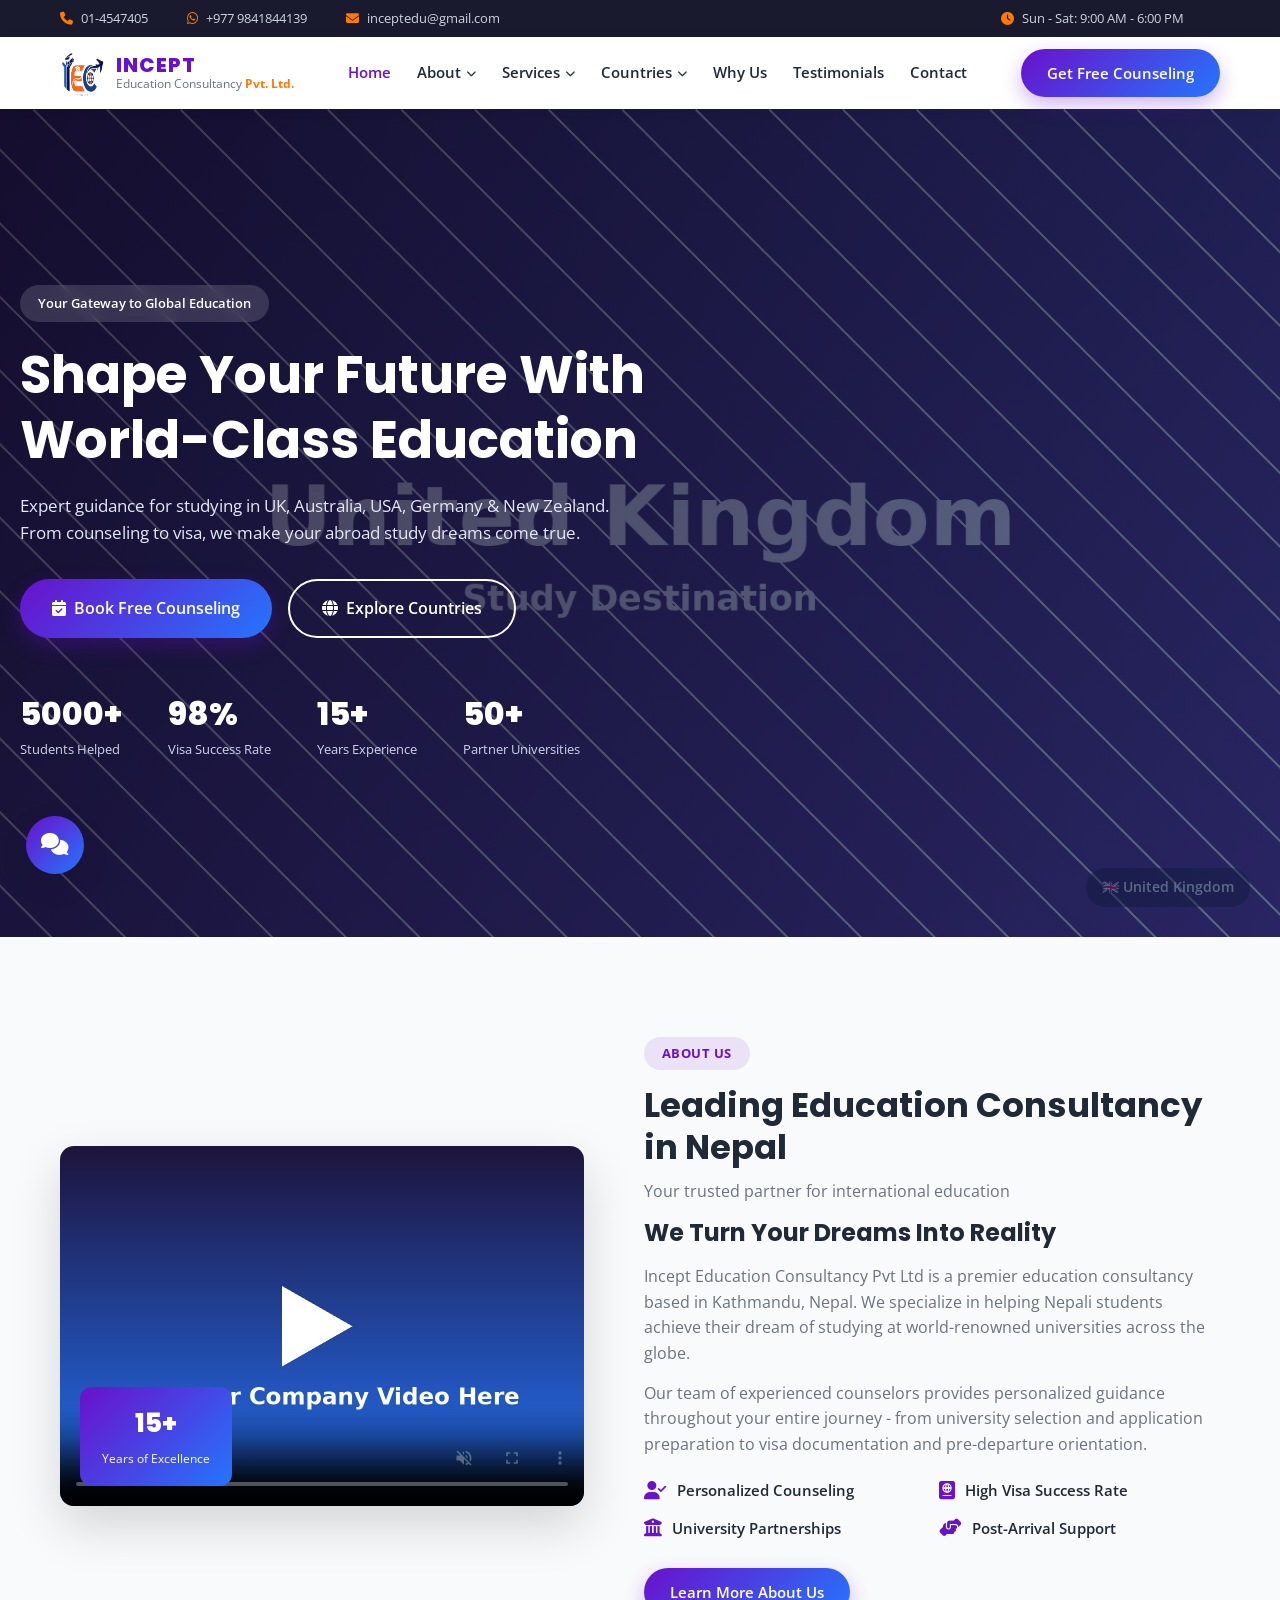
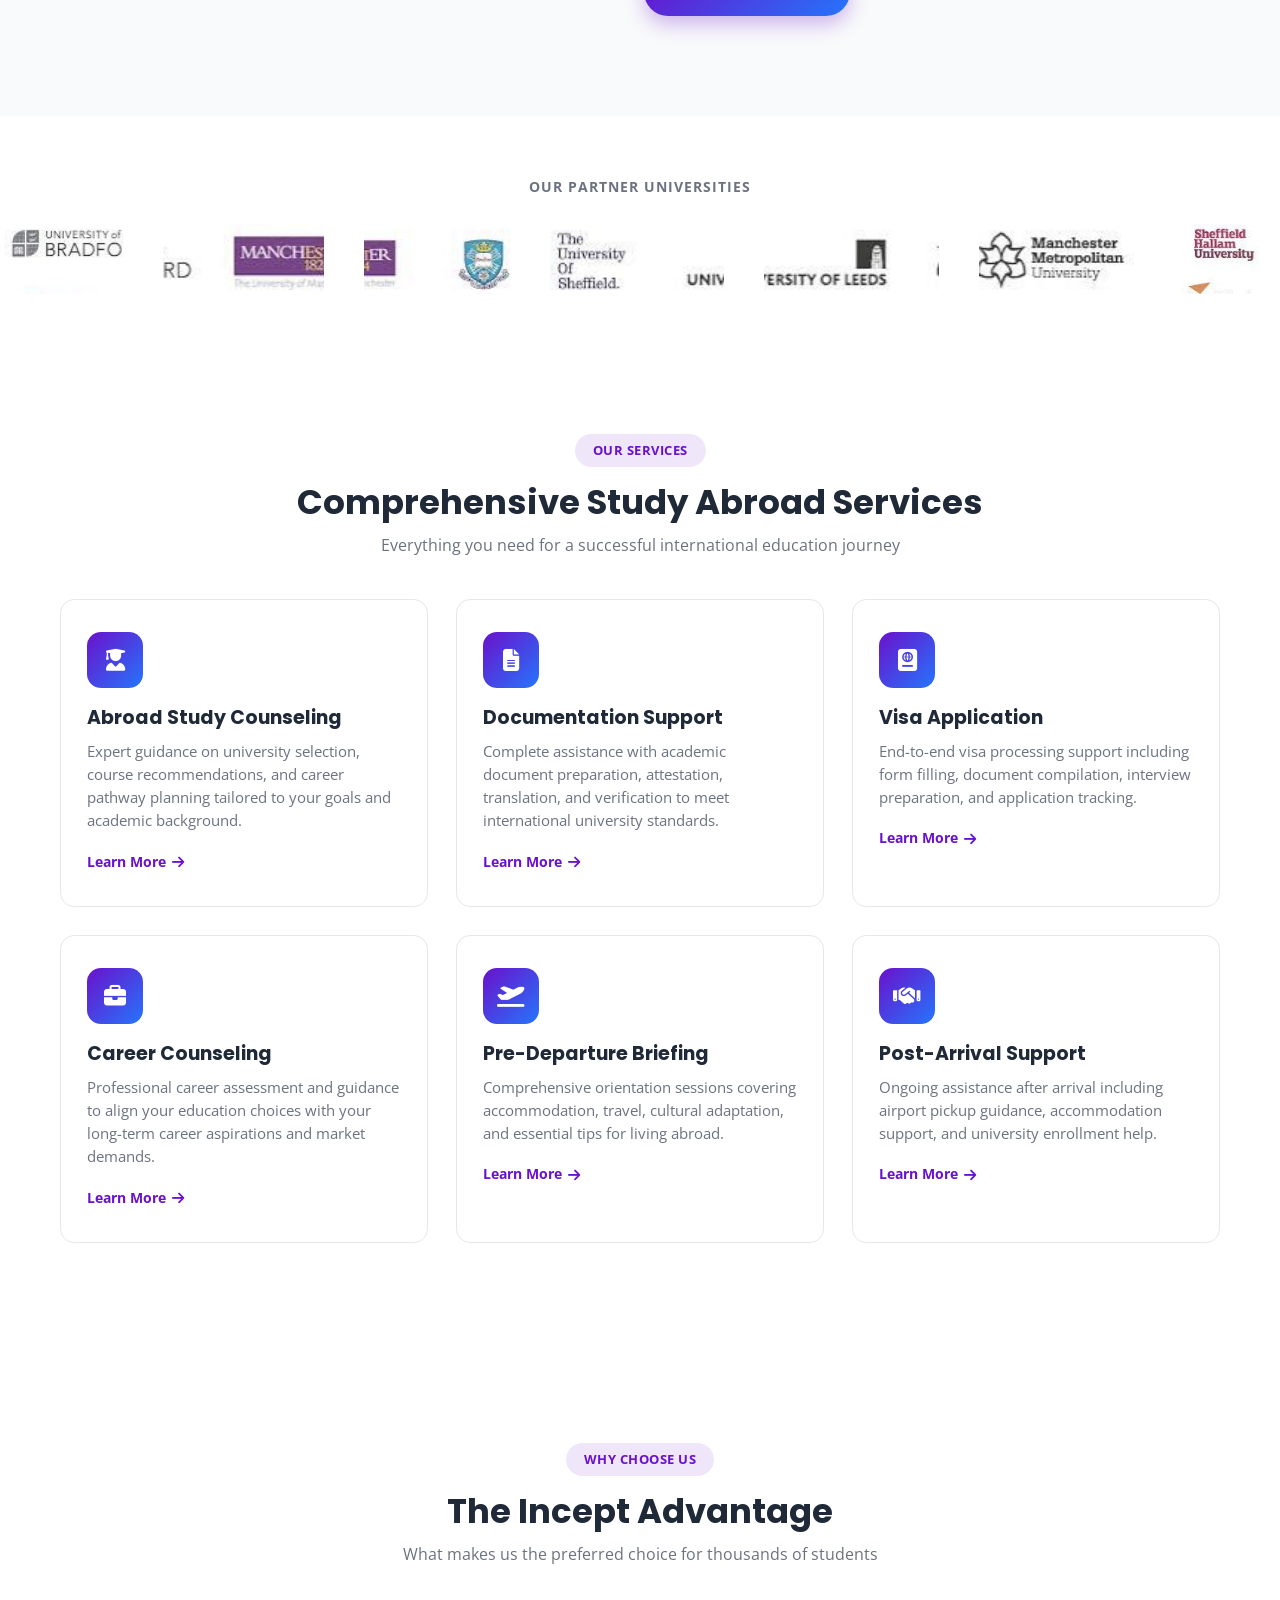
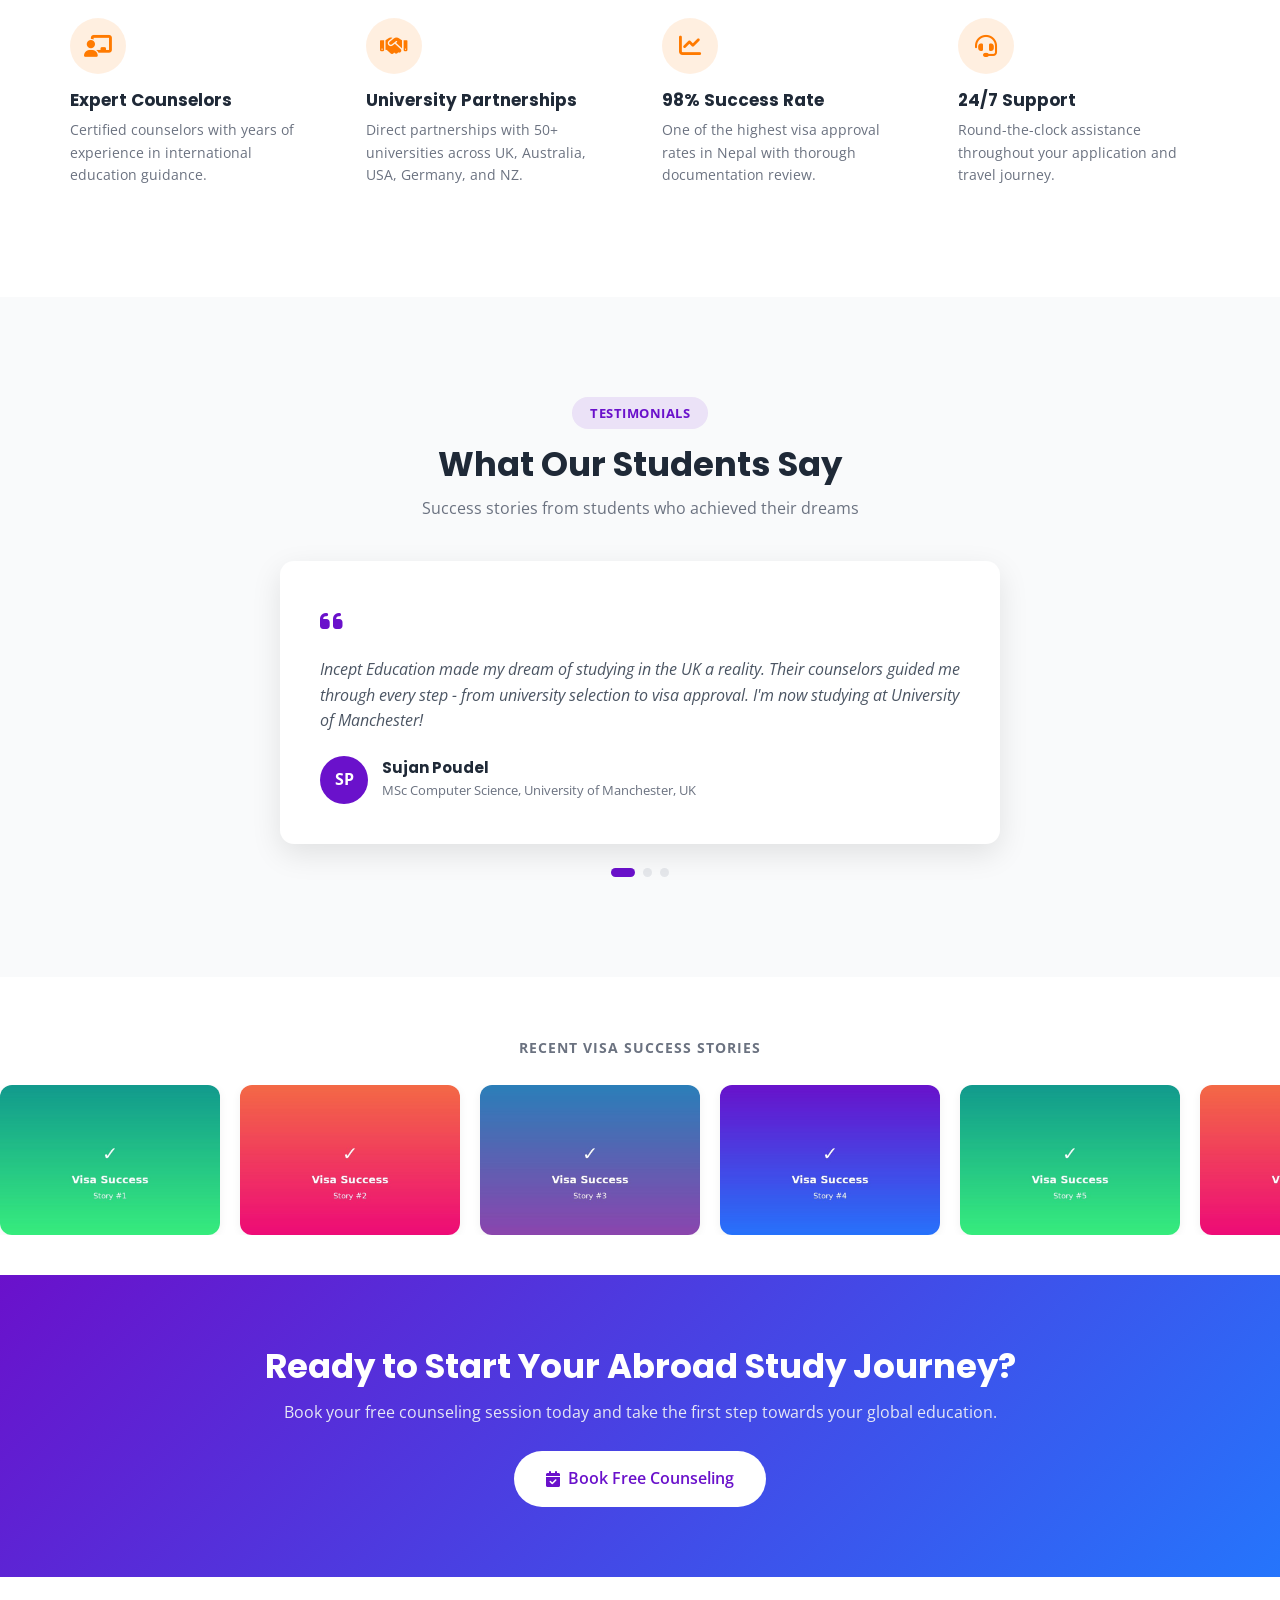
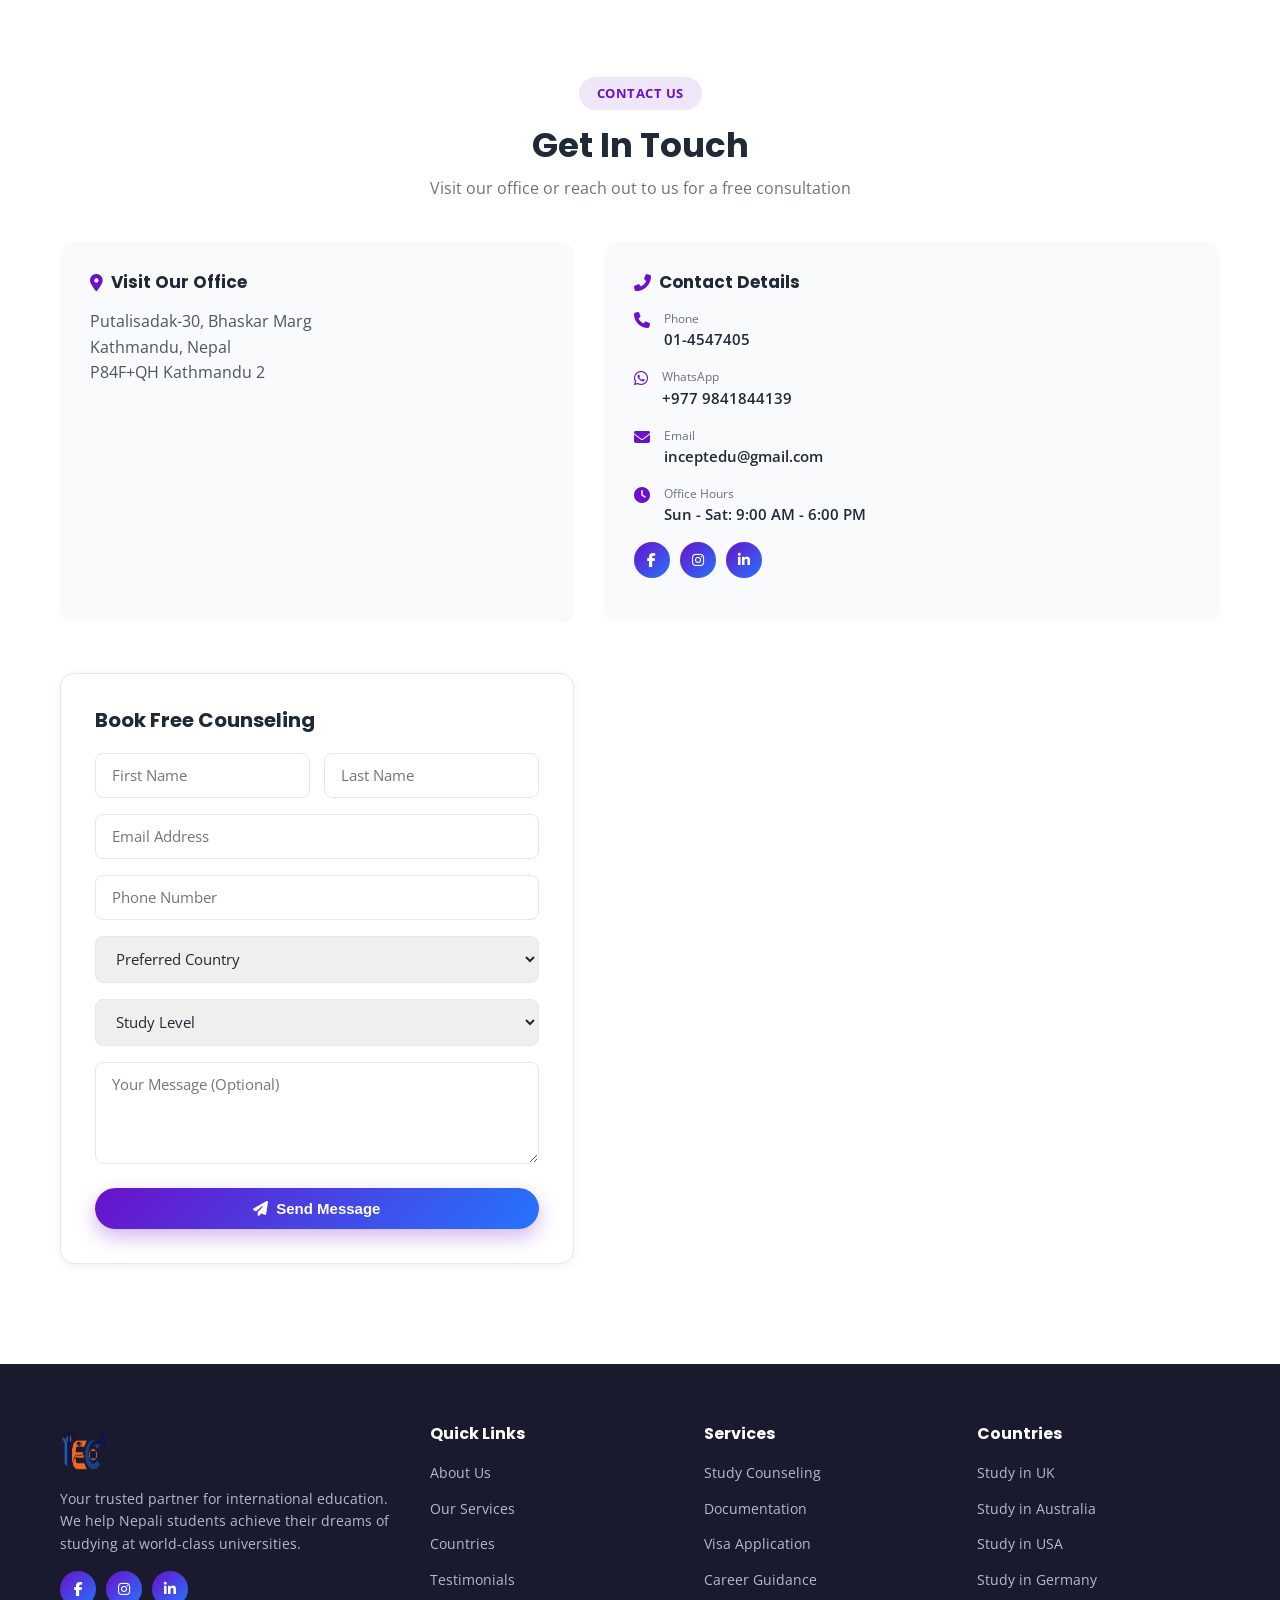
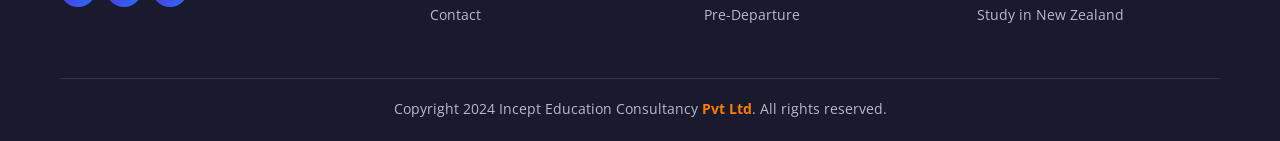
==== commit 65f24654: "Update index.html" ====
--- a/index.html
+++ b/index.html
@@ -289,7 +289,7 @@
 </div>
 </div>
 </section>
-<!-- Countries Section -->
+<!-- Countries Section 
 <section id="countries" class="countries">
 <div class="container">
 <div class="badge editable" data-key="countriesBadge">Study Destinations</div>
@@ -348,7 +348,7 @@
 </div>
 </div>
 </div>
-</section>
+</section> -->
 
 <!-- Country Detail Modal -->
 <div class="country-modal-overlay" id="countryModalOverlay">
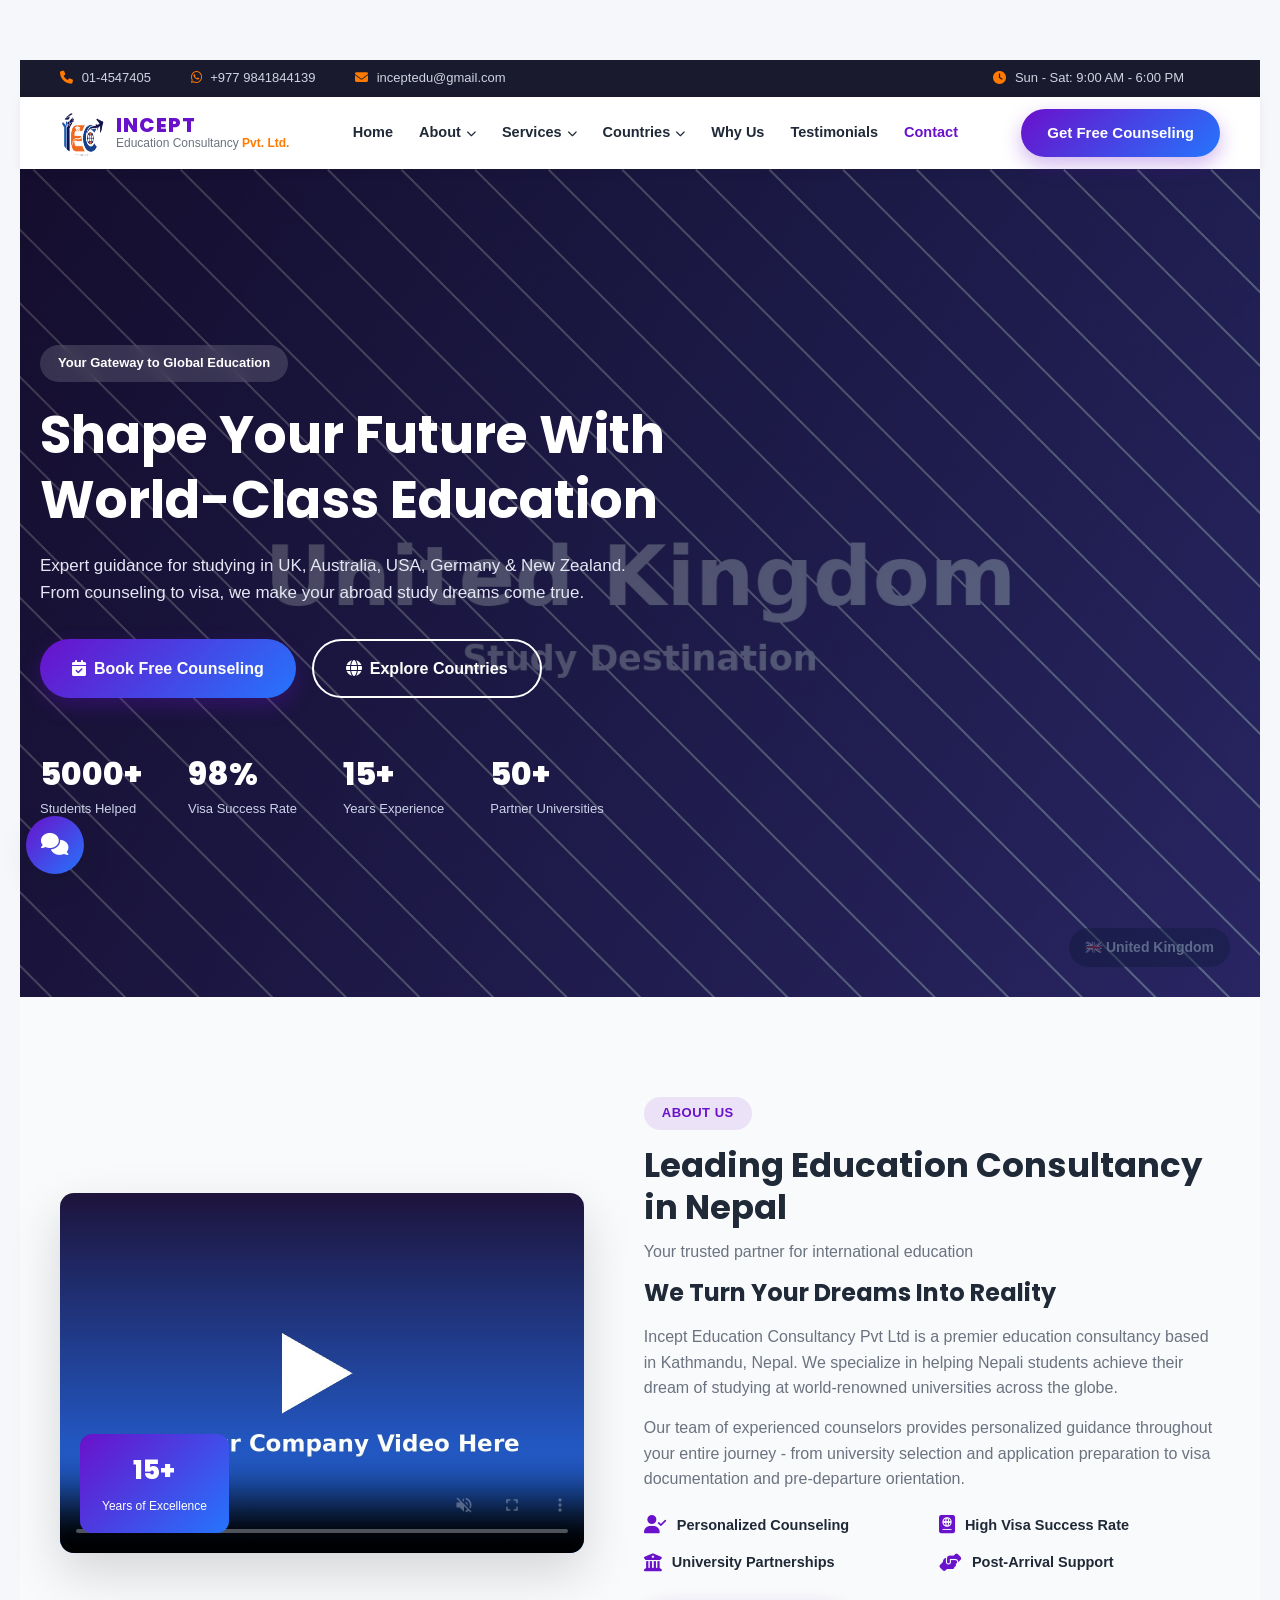
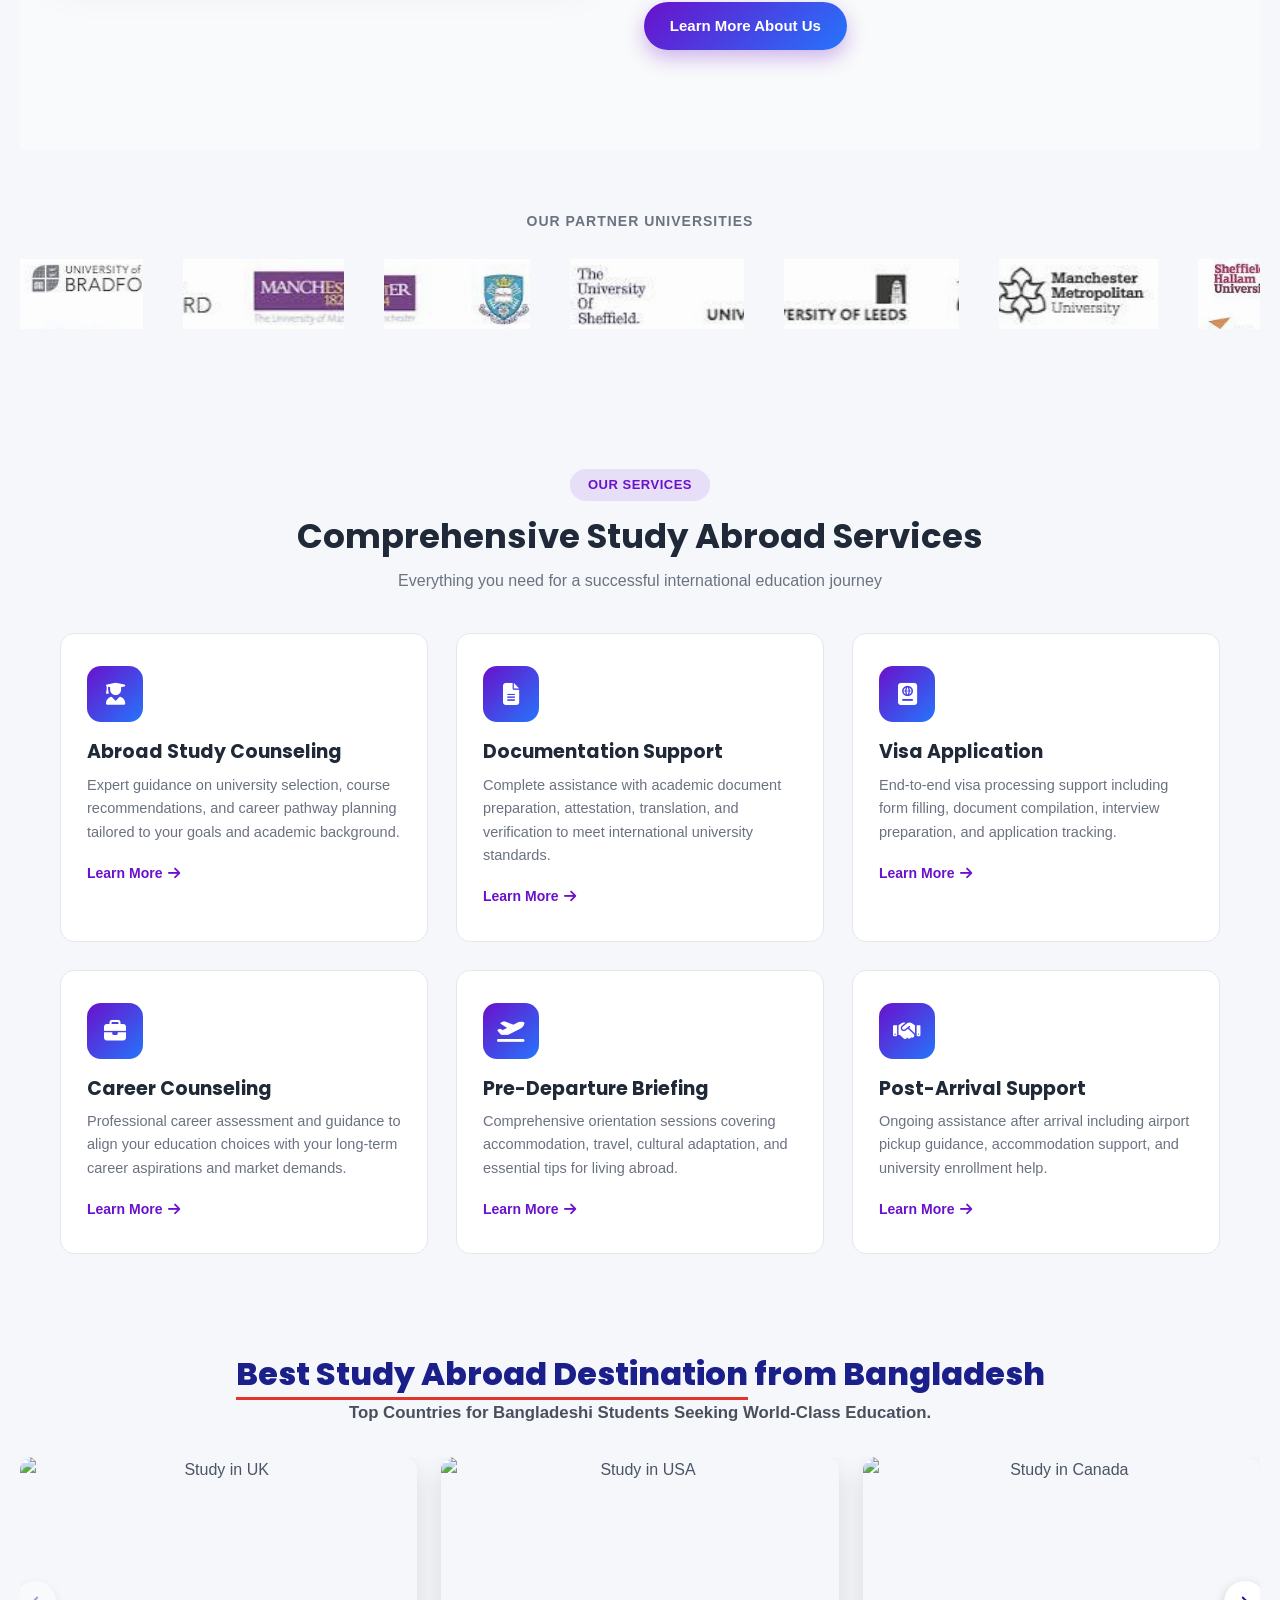
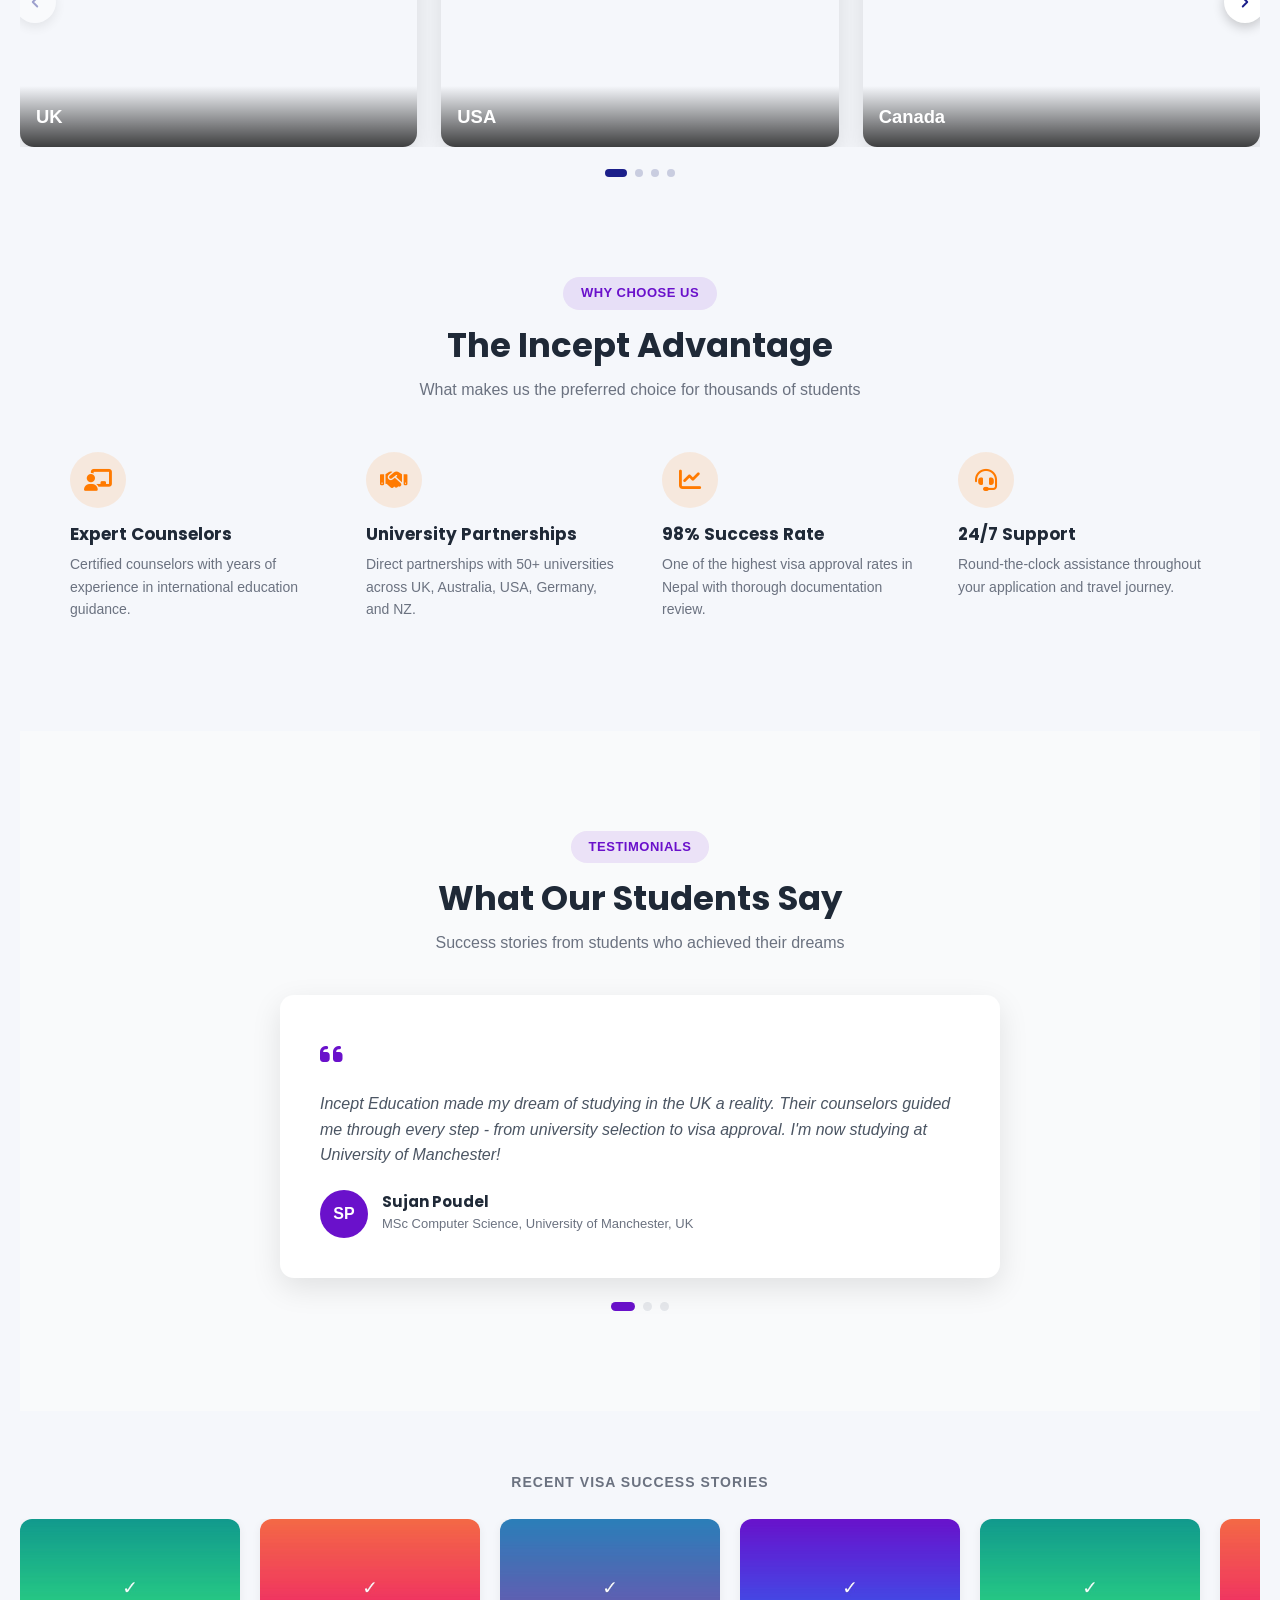
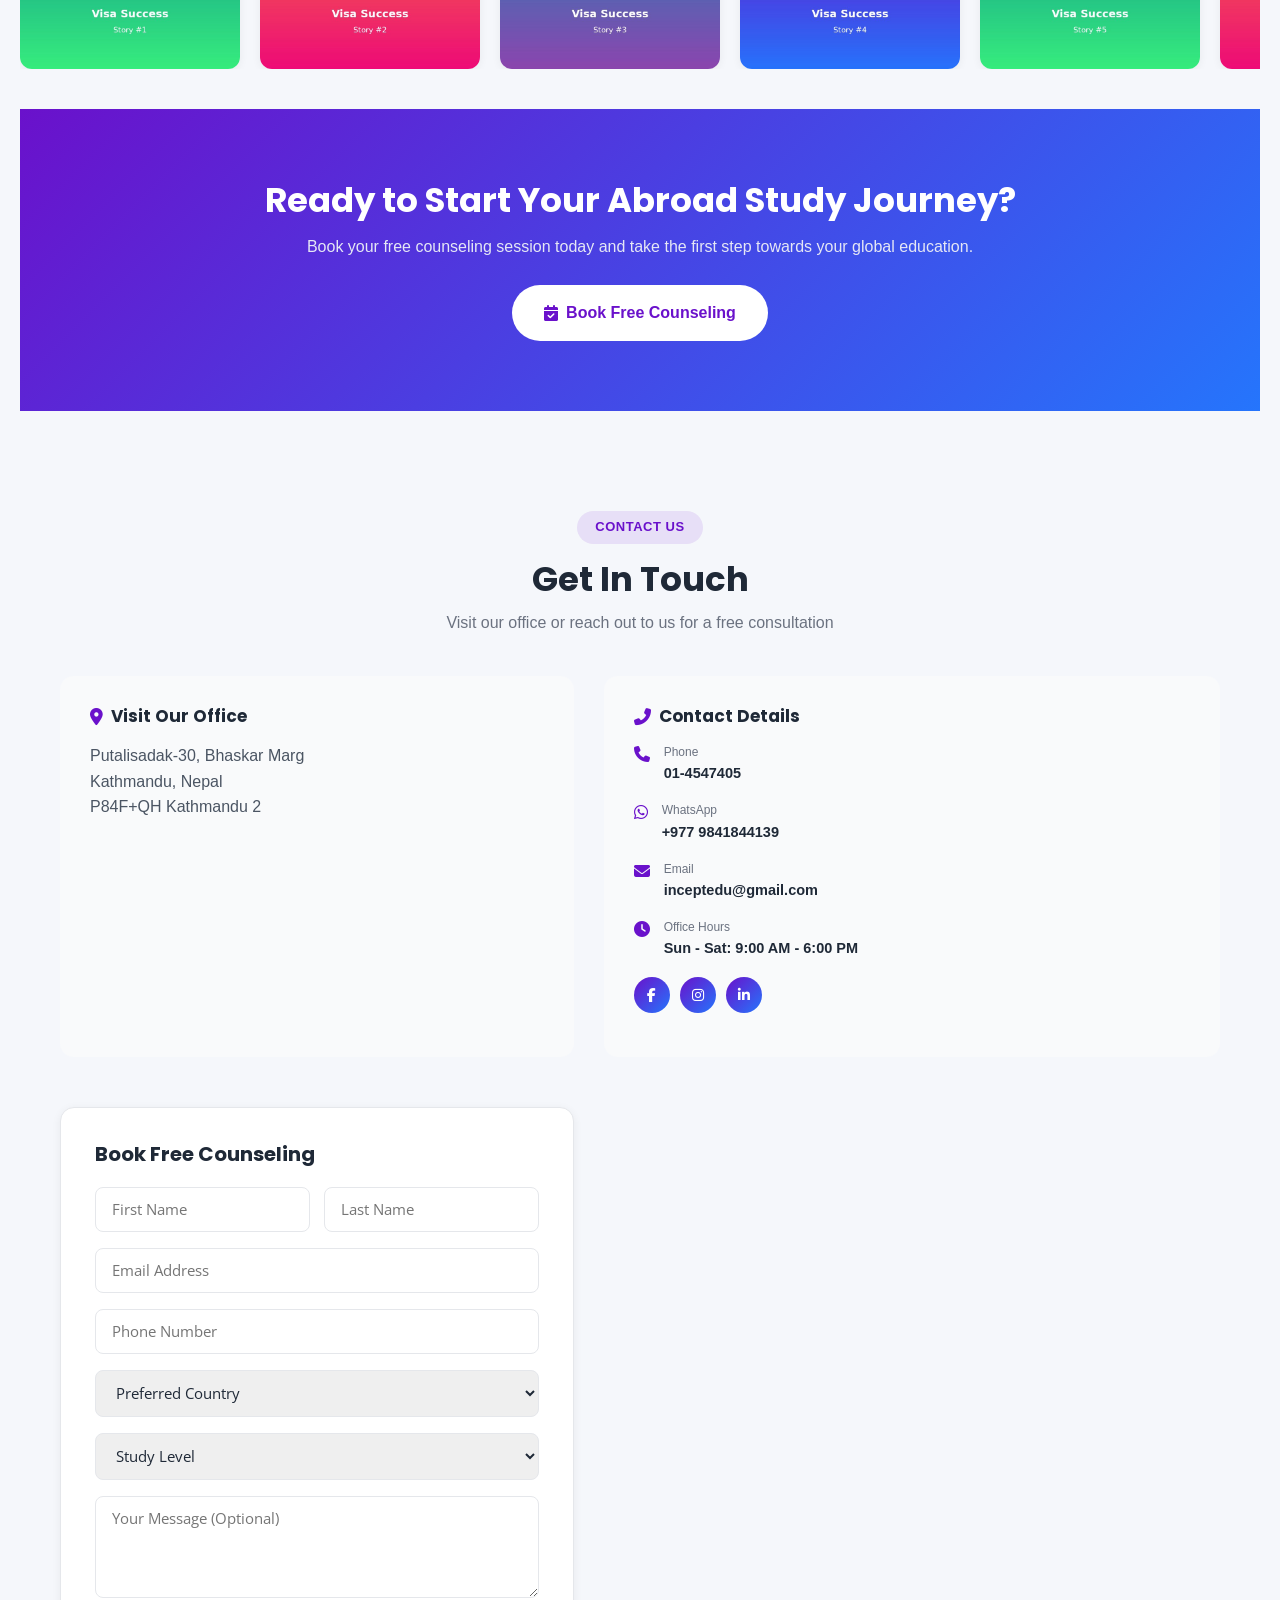
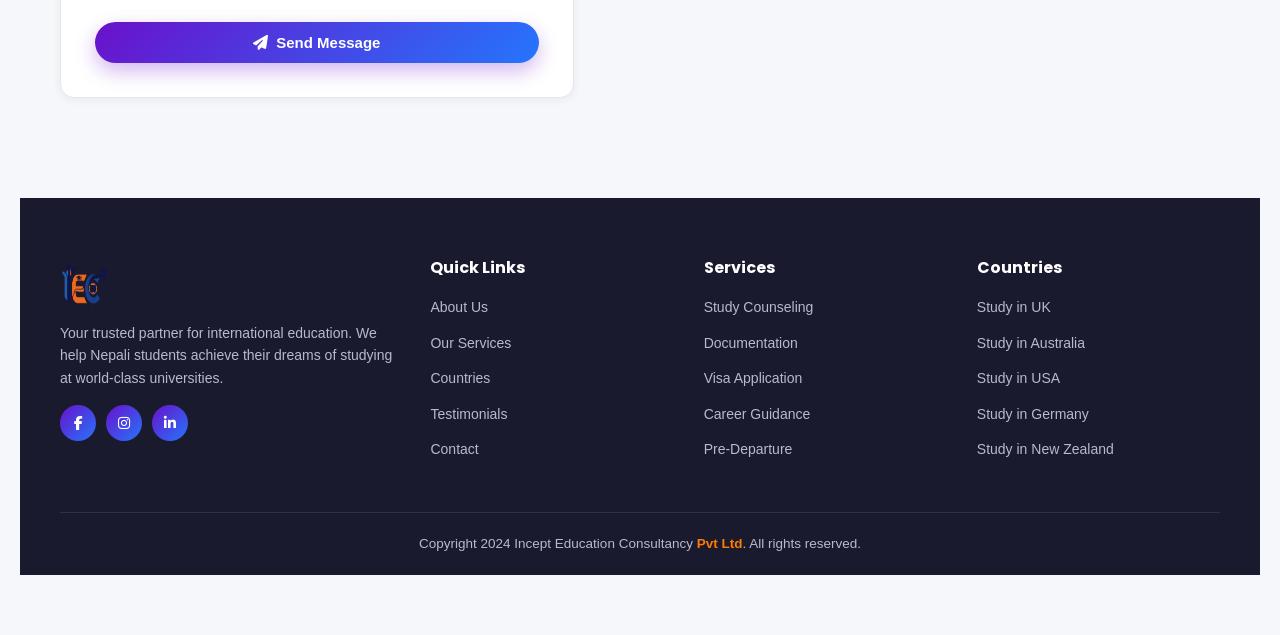
==== commit 50e54779: "Update index.html" ====
--- a/index.html
+++ b/index.html
@@ -289,6 +289,305 @@
 </div>
 </div>
 </section>
+
+  <!DOCTYPE html>
+<html lang="en">
+<head>
+<meta charset="UTF-8">
+<meta name="viewport" content="width=device-width, initial-scale=1.0">
+<title>Study Abroad Destination Slider</title>
+<style>
+  :root{
+    --navy:#1b1f8a;
+    --red:#e2352e;
+    --gray-text:#4a4f5c;
+    --arrow-bg:#ffffff;
+    --arrow-icon:#1b1f8a;
+  }
+
+  *{ box-sizing:border-box; }
+
+  body{
+    font-family: 'Segoe UI', Arial, sans-serif;
+    background:#f5f7fb;
+    margin:0;
+    padding:60px 20px;
+  }
+
+  .slider-section{
+    max-width:1300px;
+    margin:0 auto;
+    text-align:center;
+  }
+
+  .slider-title{
+    font-size:2rem;
+    font-weight:800;
+    color:var(--navy);
+    margin:0 0 6px;
+  }
+
+  .slider-title .accent{
+    position:relative;
+    display:inline-block;
+  }
+
+  .slider-title .accent::after{
+    content:"";
+    position:absolute;
+    left:0;
+    right:0;
+    bottom:-6px;
+    height:3px;
+    background:var(--red);
+  }
+
+  .slider-subtitle{
+    font-size:1.05rem;
+    font-weight:600;
+    color:var(--gray-text);
+    margin:0 0 30px;
+  }
+
+  .slider-viewport{
+    position:relative;
+    overflow:hidden;
+  }
+
+  .slider-track{
+    display:flex;
+    gap:24px;
+    transition: transform 0.5s ease;
+  }
+
+  .slide-card{
+    position:relative;
+    flex:0 0 calc((100% - 48px) / 3);
+    height:290px;
+    border-radius:14px;
+    overflow:hidden;
+    box-shadow:0 10px 25px rgba(0,0,0,0.12);
+  }
+
+  .slide-card img{
+    width:100%;
+    height:100%;
+    object-fit:cover;
+    display:block;
+  }
+
+  .slide-label{
+    position:absolute;
+    left:0;
+    right:0;
+    bottom:0;
+    padding:16px;
+    background:linear-gradient(to top, rgba(0,0,0,0.75), rgba(0,0,0,0));
+    color:#fff;
+    font-size:1.15rem;
+    font-weight:700;
+    text-align:left;
+  }
+
+  .slider-arrow{
+    position:absolute;
+    top:50%;
+    transform:translateY(-50%);
+    width:42px;
+    height:42px;
+    border-radius:50%;
+    background:var(--arrow-bg);
+    border:none;
+    box-shadow:0 4px 12px rgba(0,0,0,0.2);
+    display:flex;
+    align-items:center;
+    justify-content:center;
+    cursor:pointer;
+    z-index:5;
+    transition: transform 0.2s ease, box-shadow 0.2s ease;
+  }
+
+  .slider-arrow:hover{
+    transform:translateY(-50%) scale(1.08);
+    box-shadow:0 6px 16px rgba(0,0,0,0.28);
+  }
+
+  .slider-arrow svg{
+    width:18px;
+    height:18px;
+    stroke:var(--arrow-icon);
+    fill:none;
+    stroke-width:2.5;
+    stroke-linecap:round;
+    stroke-linejoin:round;
+  }
+
+  .arrow-prev{ left:-6px; }
+  .arrow-next{ right:-6px; }
+
+  .slider-dots{
+    display:flex;
+    justify-content:center;
+    gap:8px;
+    margin-top:22px;
+  }
+
+  .slider-dot{
+    width:8px;
+    height:8px;
+    border-radius:50%;
+    background:#c9cde0;
+    border:none;
+    cursor:pointer;
+    padding:0;
+    transition: background 0.2s ease, width 0.2s ease;
+  }
+
+  .slider-dot.active{
+    background:var(--navy);
+    width:22px;
+    border-radius:5px;
+  }
+
+  @media (max-width: 900px){
+    .slide-card{ flex:0 0 calc((100% - 24px) / 2); }
+  }
+
+  @media (max-width: 600px){
+    .slide-card{ flex:0 0 100%; height:220px; }
+    .slider-arrow{ width:36px; height:36px; }
+    .slider-title{ font-size:1.5rem; }
+  }
+</style>
+</head>
+<body>
+
+<div class="slider-section">
+  <h2 class="slider-title"><span class="accent">Best Study Abroad Destination</span> from Bangladesh</h2>
+  <p class="slider-subtitle">Top Countries for Bangladeshi Students Seeking World-Class Education.</p>
+
+  <div class="slider-viewport">
+    <button class="slider-arrow arrow-prev" aria-label="Previous slide">
+      <svg viewBox="0 0 24 24"><polyline points="15 18 9 12 15 6"></polyline></svg>
+    </button>
+
+    <div class="slider-track" id="sliderTrack">
+      <div class="slide-card">
+        <img src="https://images.unsplash.com/photo-1513635269975-59663e0ac1ad?w=800&q=80" alt="Study in UK">
+        <div class="slide-label">UK</div>
+      </div>
+      <div class="slide-card">
+        <img src="https://images.unsplash.com/photo-1485738422979-f5c462d49f74?w=800&q=80" alt="Study in USA">
+        <div class="slide-label">USA</div>
+      </div>
+      <div class="slide-card">
+        <img src="https://images.unsplash.com/photo-1517090504586-fde19ea6066f?w=800&q=80" alt="Study in Canada">
+        <div class="slide-label">Canada</div>
+      </div>
+      <div class="slide-card">
+        <img src="https://images.unsplash.com/photo-1540202404-a2f29016b523?w=800&q=80" alt="Study in Malaysia">
+        <div class="slide-label">Malaysia</div>
+      </div>
+      <div class="slide-card">
+        <img src="https://images.unsplash.com/photo-1509356843151-3e7d96241e11?w=800&q=80" alt="Study in Sweden">
+        <div class="slide-label">Sweden</div>
+      </div>
+      <div class="slide-card">
+        <img src="https://images.unsplash.com/photo-1476514525535-07fb3b4ae5f1?w=800&q=80" alt="Study in Australia">
+        <div class="slide-label">Australia</div>
+      </div>
+    </div>
+
+    <button class="slider-arrow arrow-next" aria-label="Next slide">
+      <svg viewBox="0 0 24 24"><polyline points="9 18 15 12 9 6"></polyline></svg>
+    </button>
+  </div>
+
+  <div class="slider-dots" id="sliderDots"></div>
+</div>
+
+<script>
+(function(){
+  const track = document.getElementById('sliderTrack');
+  const cards = Array.from(track.children);
+  const prevBtn = document.querySelector('.arrow-prev');
+  const nextBtn = document.querySelector('.arrow-next');
+  const dotsWrap = document.getElementById('sliderDots');
+
+  function getVisibleCount(){
+    const w = window.innerWidth;
+    if (w <= 600) return 1;
+    if (w <= 900) return 2;
+    return 3;
+  }
+
+  let visible = getVisibleCount();
+  let index = 0; // index of the leftmost visible card
+  let maxIndex = Math.max(0, cards.length - visible);
+
+  function buildDots(){
+    dotsWrap.innerHTML = '';
+    const dotCount = maxIndex + 1;
+    for (let i = 0; i <= maxIndex; i++){
+      const dot = document.createElement('button');
+      dot.className = 'slider-dot' + (i === index ? ' active' : '');
+      dot.setAttribute('aria-label', 'Go to slide ' + (i + 1));
+      dot.addEventListener('click', () => goTo(i));
+      dotsWrap.appendChild(dot);
+    }
+  }
+
+  function update(){
+    const cardWidth = cards[0].getBoundingClientRect().width;
+    const gap = 24;
+    const offset = index * (cardWidth + gap);
+    track.style.transform = `translateX(-${offset}px)`;
+
+    Array.from(dotsWrap.children).forEach((d, i) => {
+      d.classList.toggle('active', i === index);
+    });
+
+    prevBtn.style.opacity = index === 0 ? '0.4' : '1';
+    prevBtn.disabled = index === 0;
+    nextBtn.style.opacity = index === maxIndex ? '0.4' : '1';
+    nextBtn.disabled = index === maxIndex;
+  }
+
+  function goTo(i){
+    index = Math.min(Math.max(i, 0), maxIndex);
+    update();
+  }
+
+  prevBtn.addEventListener('click', () => goTo(index - 1));
+  nextBtn.addEventListener('click', () => goTo(index + 1));
+
+  window.addEventListener('resize', () => {
+    const newVisible = getVisibleCount();
+    if (newVisible !== visible){
+      visible = newVisible;
+      maxIndex = Math.max(0, cards.length - visible);
+      index = Math.min(index, maxIndex);
+      buildDots();
+    }
+    update();
+  });
+
+  // basic swipe support for touch devices
+  let startX = 0;
+  track.addEventListener('touchstart', e => startX = e.touches[0].clientX, {passive:true});
+  track.addEventListener('touchend', e => {
+    const diff = e.changedTouches[0].clientX - startX;
+    if (diff > 50) goTo(index - 1);
+    else if (diff < -50) goTo(index + 1);
+  }, {passive:true});
+
+  buildDots();
+  update();
+})();
+</script>
+
+</body>
+</html>
 <!-- Countries Section 
 <section id="countries" class="countries">
 <div class="container">
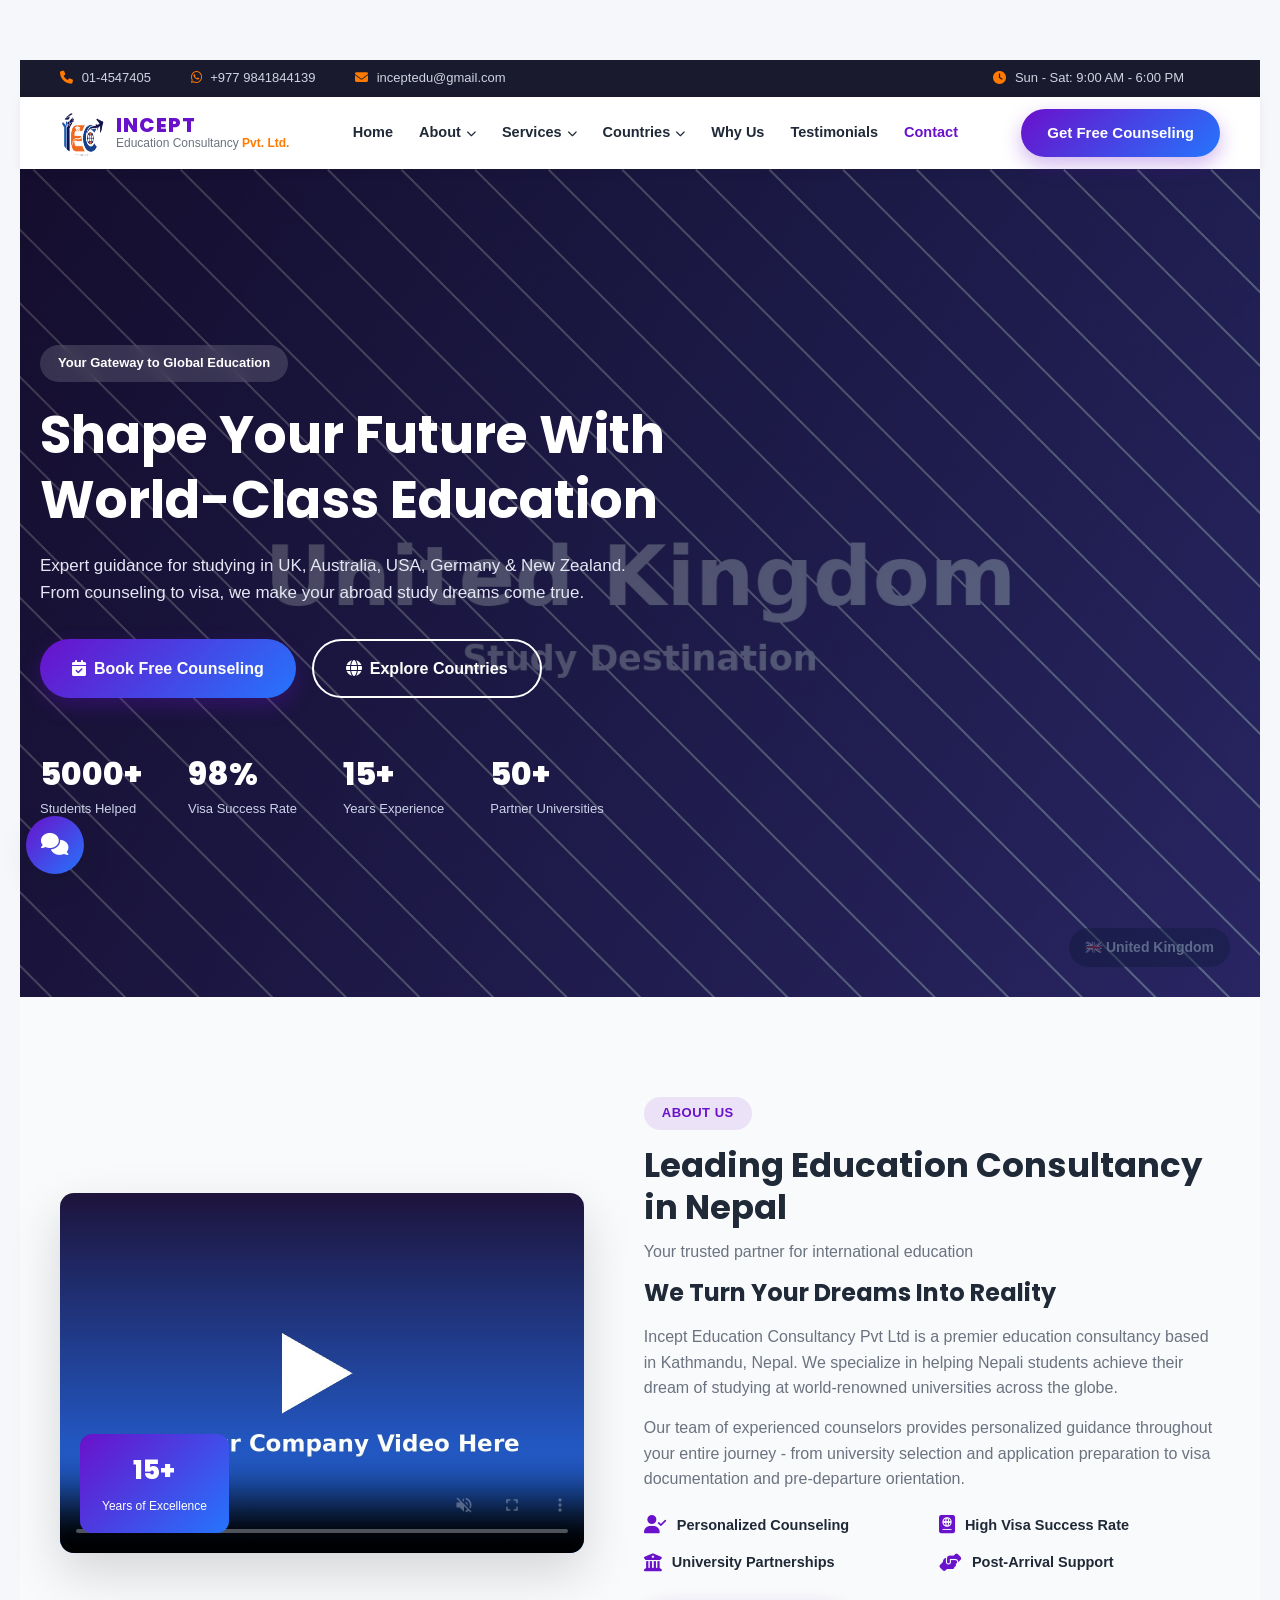
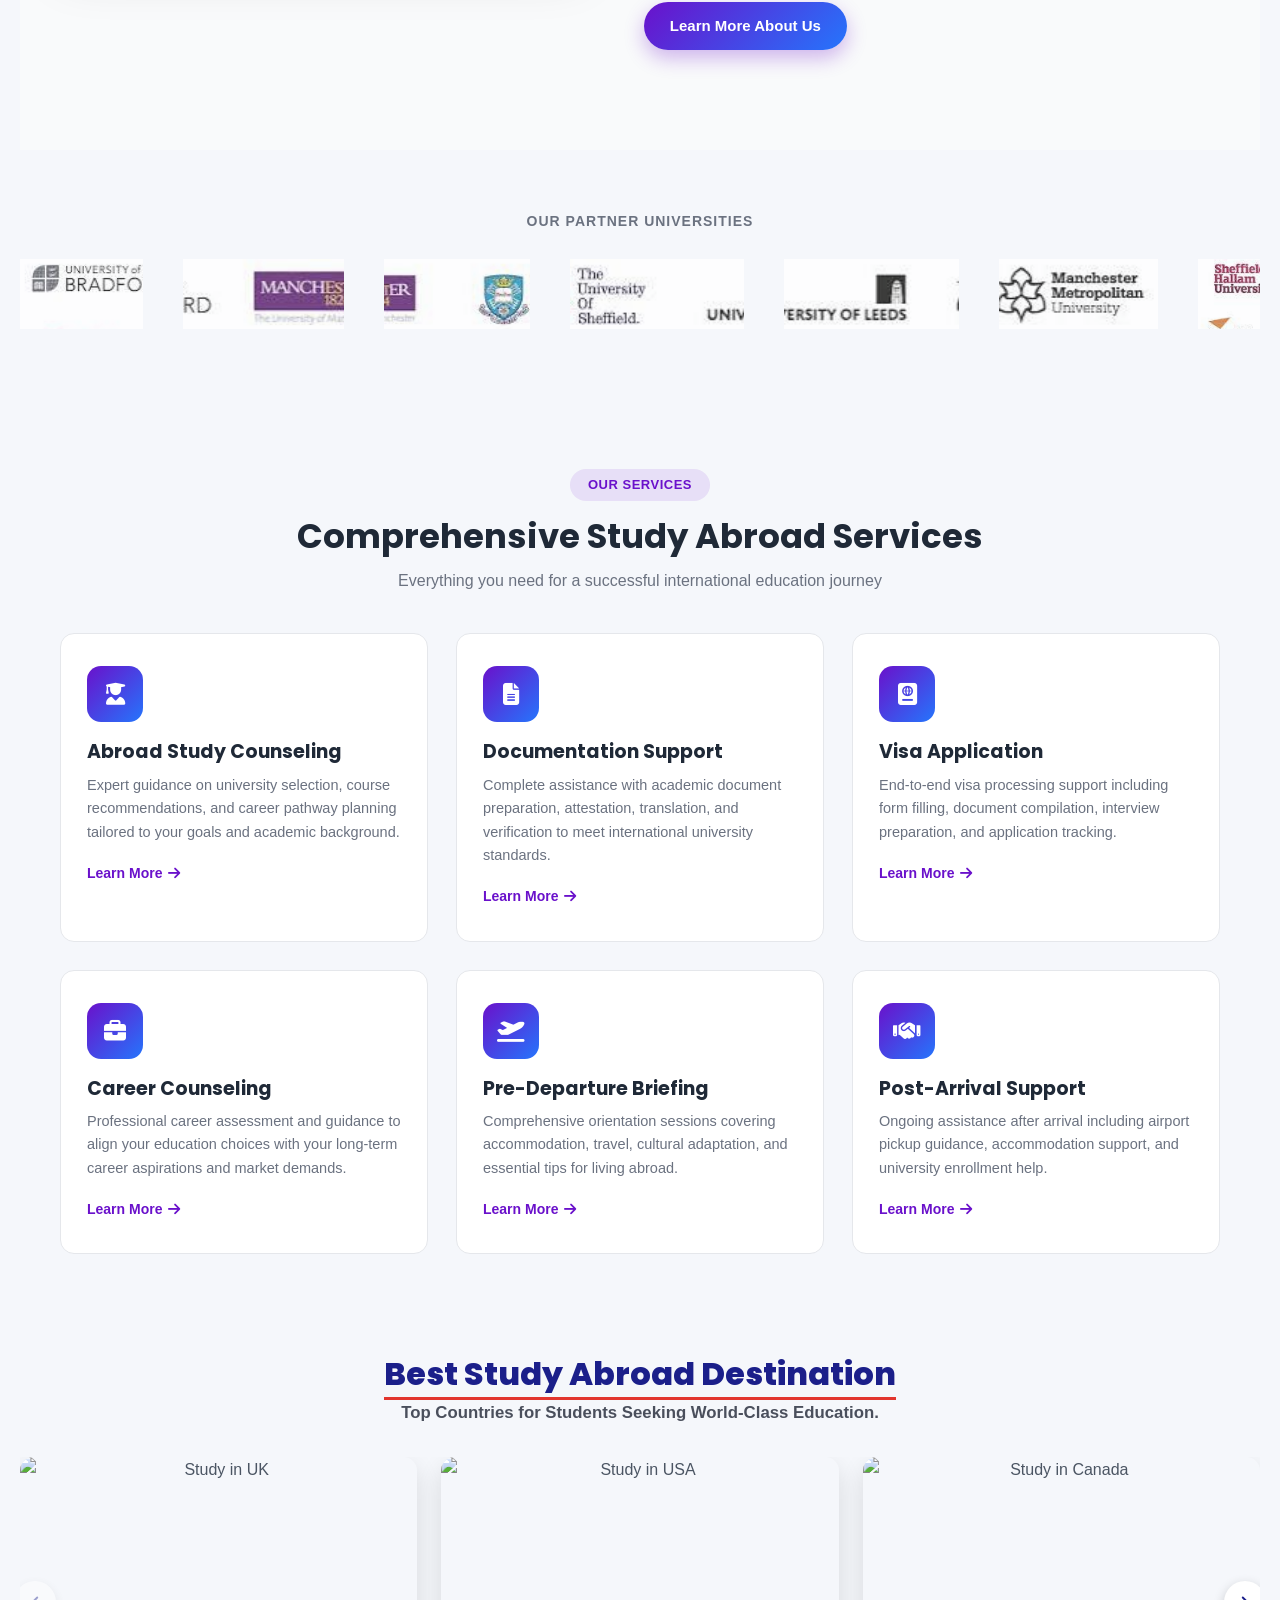
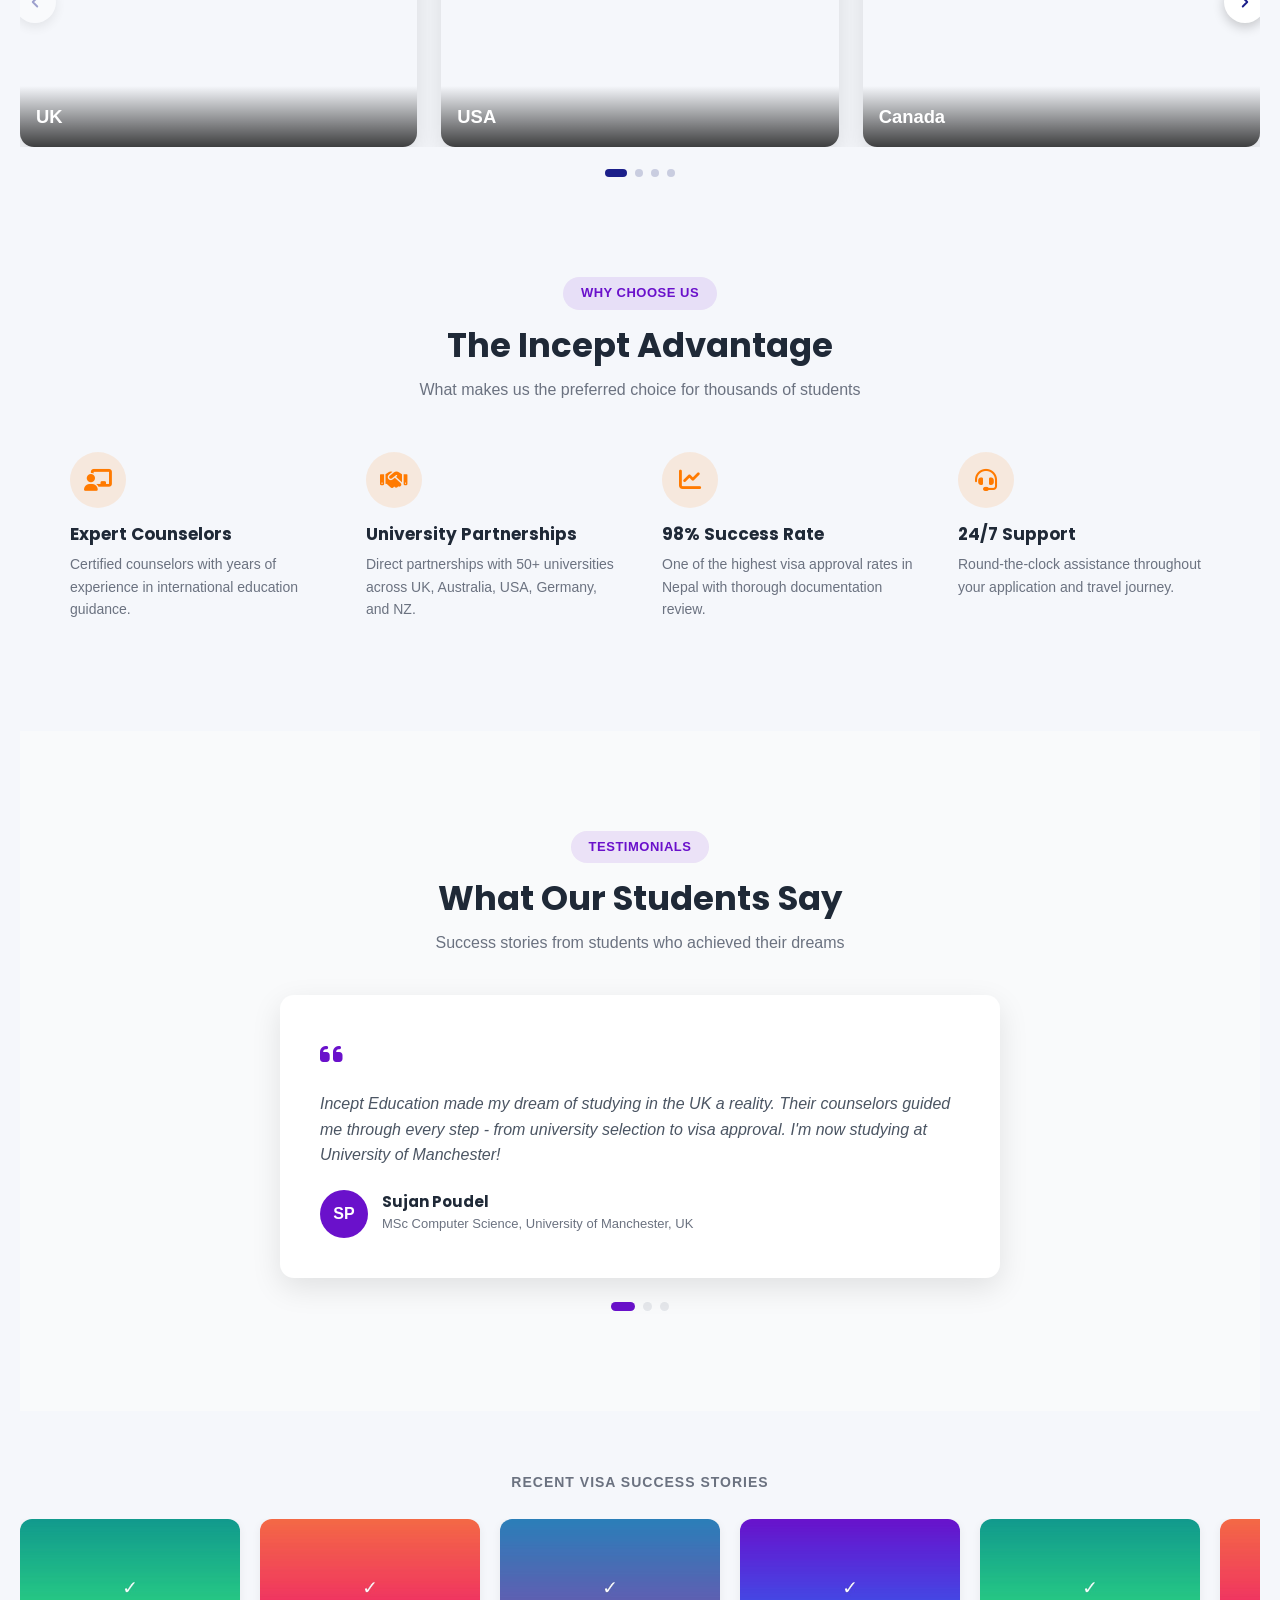
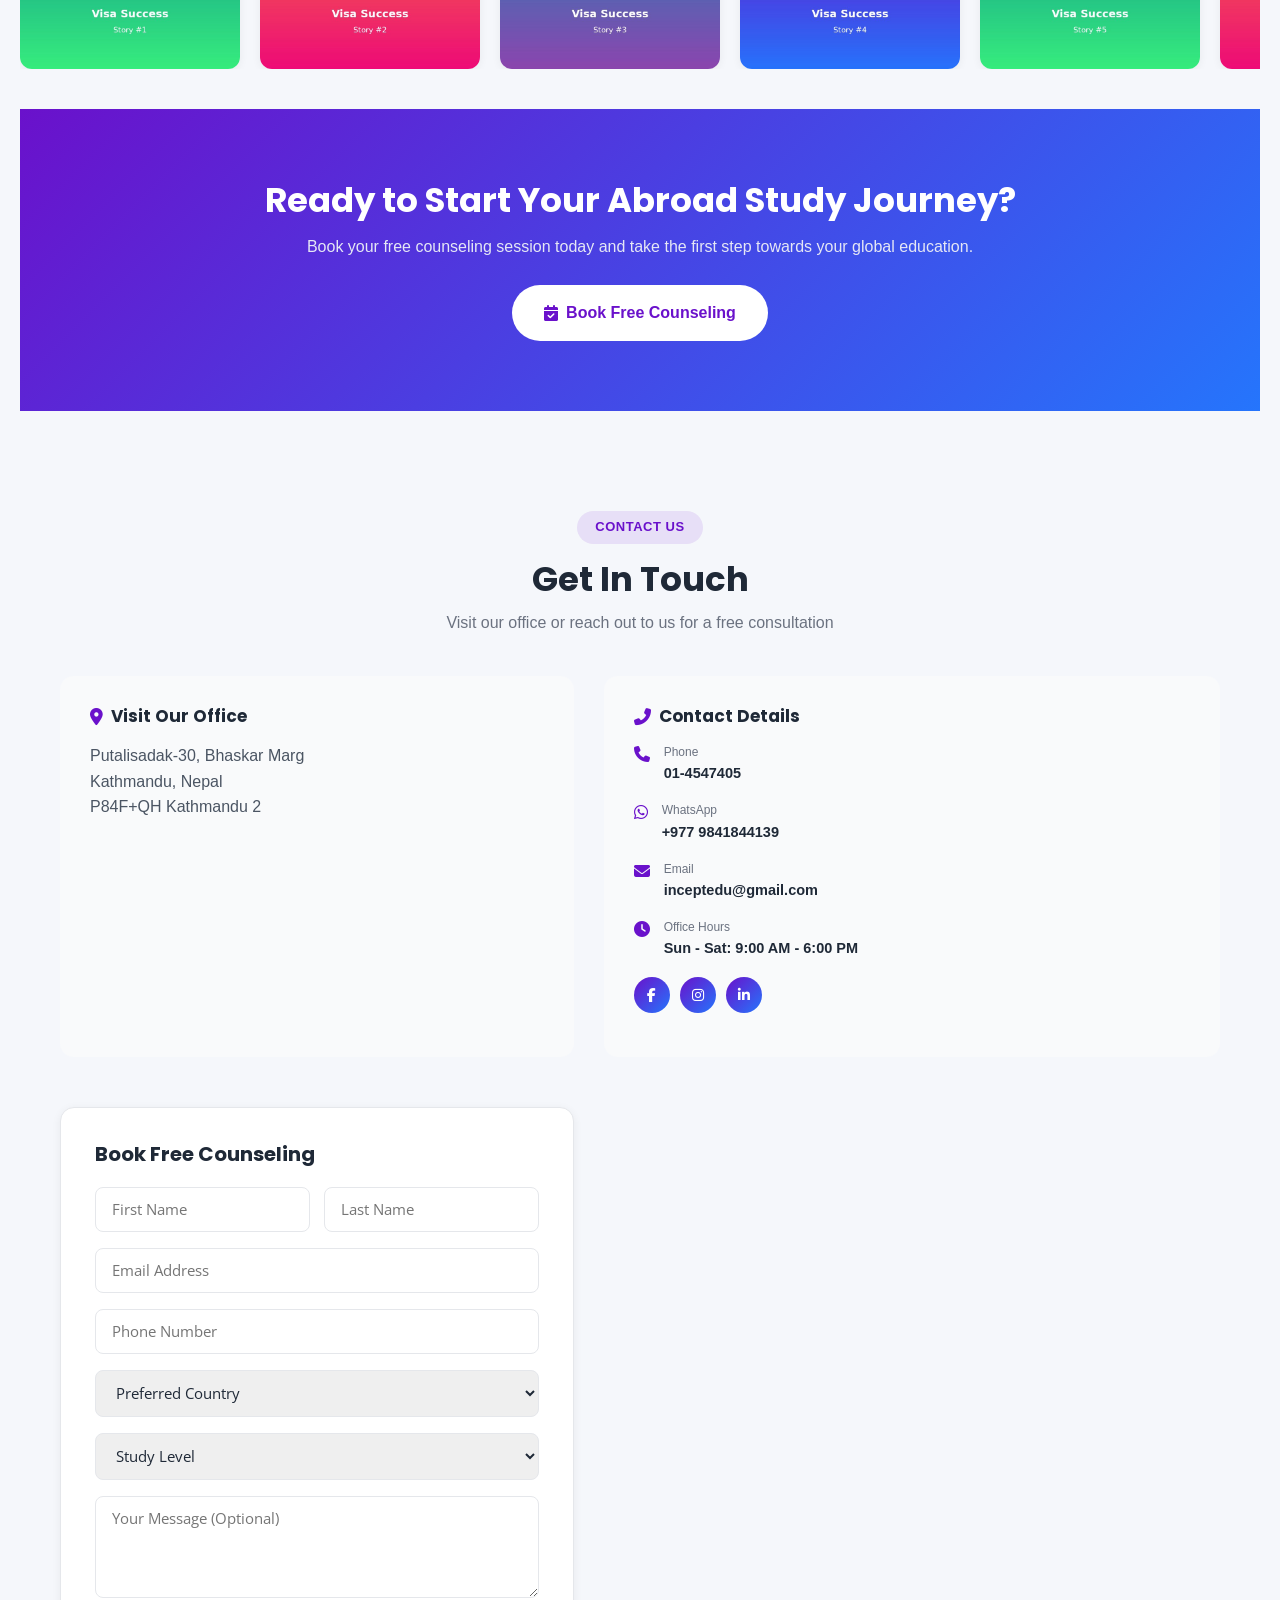
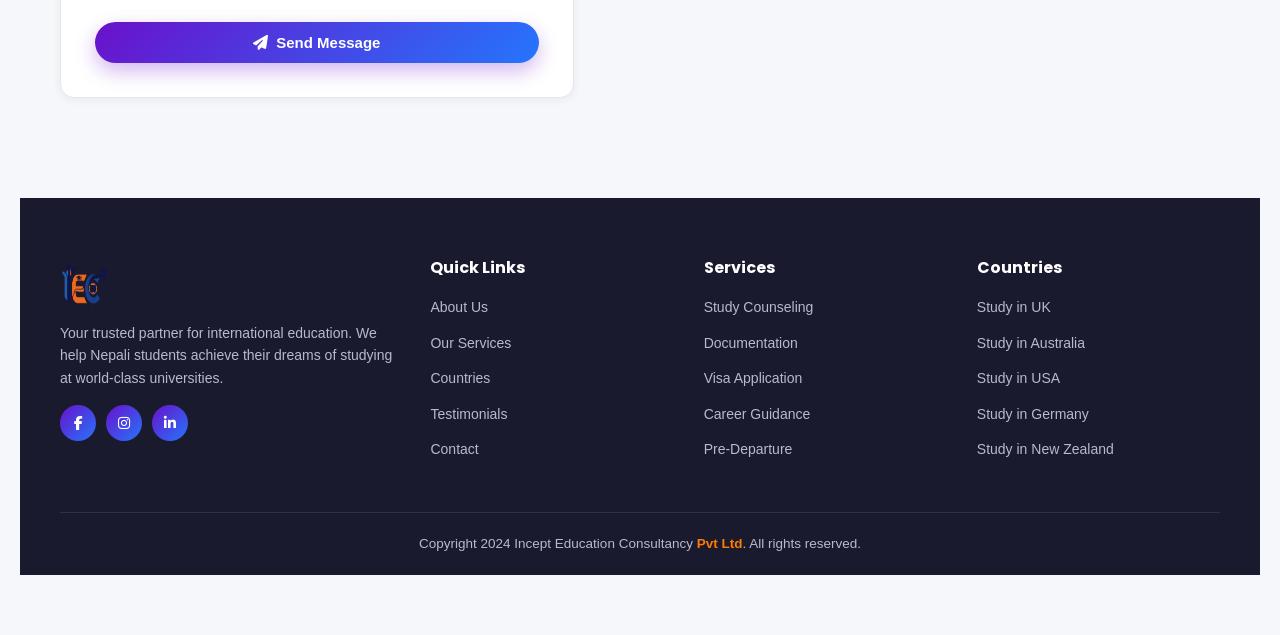
==== commit fb2e2700: "Update index.html" ====
--- a/index.html
+++ b/index.html
@@ -463,8 +463,8 @@
 <body>
 
 <div class="slider-section">
-  <h2 class="slider-title"><span class="accent">Best Study Abroad Destination</span> from Bangladesh</h2>
-  <p class="slider-subtitle">Top Countries for Bangladeshi Students Seeking World-Class Education.</p>
+  <h2 class="slider-title"><span class="accent">Best Study Abroad Destination</span></h2>
+  <p class="slider-subtitle">Top Countries for Students Seeking World-Class Education.</p>
 
   <div class="slider-viewport">
     <button class="slider-arrow arrow-prev" aria-label="Previous slide">
